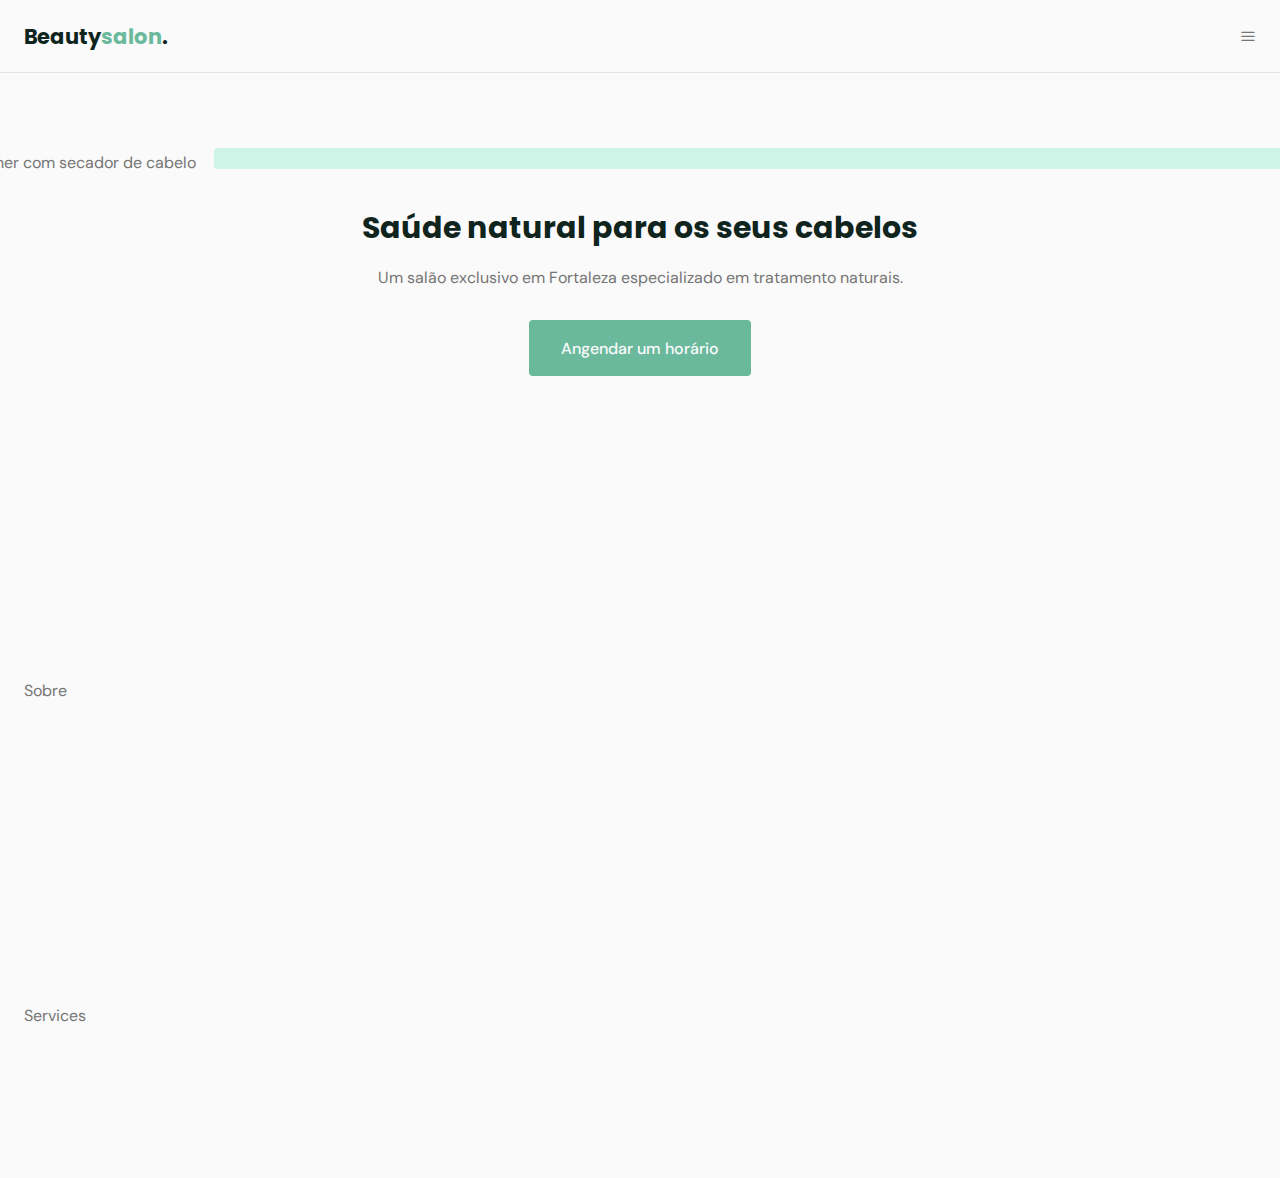
==== index.html @ a3400d3d "pagina-portifolio" ====
<!DOCTYPE html>
<html lang="pt_BR">
  <head>
    <meta charset="UTF-8" />
    <meta name="viewport" content="width=device-width, initial-scale=1.0" />
    <title>OriginakSix</title>
    <!-- Icons -->
    <link rel="stylesheet" href="./assets/style.css" />
    <!-- STYLES -->
    <link rel="stylesheet" href="./style.css" />

    <!-- FONTS -->
    <link rel="preconnect" href="https://fonts.googleapis.com" />
    <link rel="preconnect" href="https://fonts.gstatic.com" crossorigin />
    <link
      href="https://fonts.googleapis.com/css2?family=DM+Sans:wght@400;500;700&family=Poppins:wght@400;500;700&display=swap"
      rel="stylesheet"
      s
    />
  </head>
  <body>
    <header id="header">
      <nav class="container">
        <a href="#" class="logo">Beauty<span>salon</span>.</a>
        <!--Menu-->
        <div class="menu">
          <ul class="grid">
            <li><a class="title" href="#home">Inicio</a></li>
            <li><a class="title" href="#about">Sobre</a></li>
            <li><a class="title" href="#services">Serviços</a></li>
            <li><a class="title" href="#testmonials">Depoimentos</a></li>
            <li><a class="title" href="#contact">Contatos</a></li>
          </ul>
        </div>
        <!--Menu-->
        <div class="toggle icon-menu"></div>
        <div class="toggle icon-close"></div>
      </nav>
    </header>

    <main>
      <section class="section" id="home">
        <div class="container grid">
          <div class="image">
            <img
              src="https://images.unsplash.com/photo-1562322140-8baeececf3df?ixlib=rb-1.2.1&ixid=MnwxMjA3fDB8MHxzZWFyY2h8NHx8aGFpcmRyZXNzZXJ8ZW58MHx8MHx8&auto=format&fit=crop&w=500&q=60"
              alt="Mulher com secador de cabelo"
            />
          </div>
          <div class="text">
            <h2 class="title">Saúde natural para os seus cabelos</h2>
            <p>
              Um salão exclusivo em Fortaleza especializado em tratamento
              naturais.
            </p>
            <a class="button" href="#">Angendar um horário</a>
          </div>
        </div>
      </section>

      <div class="divider1"></div>

      <section class="section" id="about">
        <div class="container grid">Sobre</div>
      </section>
      <section class="section" id="services">
        <div class="container grid">Services</div>
      </section>
    </main>
  </body>
</html>
---- assets/style.css ----
@font-face {
  font-family: 'icomoon';
  src:  url('fonts/icomoon.eot?nkqoy1');
  src:  url('fonts/icomoon.eot?nkqoy1#iefix') format('embedded-opentype'),
    url('fonts/icomoon.ttf?nkqoy1') format('truetype'),
    url('fonts/icomoon.woff?nkqoy1') format('woff'),
    url('fonts/icomoon.svg?nkqoy1#icomoon') format('svg');
  font-weight: normal;
  font-style: normal;
  font-display: block;
}

[class^="icon-"], [class*=" icon-"] {
  /* use !important to prevent issues with browser extensions that change fonts */
  font-family: 'icomoon' !important;
  speak: never;
  font-style: normal;
  font-weight: normal;
  font-variant: normal;
  text-transform: none;
  line-height: 1;

  /* Better Font Rendering =========== */
  -webkit-font-smoothing: antialiased;
  -moz-osx-font-smoothing: grayscale;
}

.icon-close:before {
  content: "\e900";
}
.icon-cosmetic:before {
  content: "\e901";
}
.icon-facebook:before {
  content: "\e902";
}
.icon-instagram:before {
  content: "\e903";
}
.icon-mail:before {
  content: "\e904";
}
.icon-map-pin:before {
  content: "\e905";
}
.icon-menu:before {
  content: "\e906";
}
.icon-trim:before {
  content: "\e907";
}
.icon-whatsapp:before {
  content: "\e908";
}
.icon-woman-hair:before {
  content: "\e909";
}
.icon-youtube:before {
  content: "\e90a";
}
.icon-phone:before {
  content: "\e90b";
}
---- style.css ----
/*====  RESET ============================ */
* {
  margin: 0;
  padding: 0;
  box-sizing: border-box;
}

ul {
  list-style: none;
}

a {
  text-decoration: none;
}

img {
  width: 100%;
  height: auto;
}

/*====  VARIABLES ============================ */
:root {
  --header-height: 4.5rem;

  /* colors */
  --hue: 159;
  /* HSL color mode */
  --base-color: hsl(var(--hue) 36% 57%);
  --base-color-second: hsl(var(--hue) 65% 88%);
  --base-color-alt: hsl(var(--hue) 57% 53%);
  --title-color: hsl(var(--hue) 41% 10%);
  --text-color: hsl(0 0% 46%);
  --text-color-light: hsl(0 0% 98%);
  --body-color: hsl(0 0% 98%);

  /* fonts */
  --title-font-size: 1.875rem;
  --subtitle-font-size: 1rem;

  --title-font: 'Poppins', sans-serif;
  --body-font: 'DM Sans', sans-serif;
}

/*===  BASE ============================ */
html {
  scroll-behavior: smooth;
}

body {
  font: 400 1rem var(--body-font);
  color: var(--text-color);
  background: var(--body-color);
  -webkit-font-smoothing: antialiased;
}

.title {
  font: 700 var(--title-font-size) var(--title-font);
  color: var(--title-color);
  -webkit-font-smoothing: auto;
}

.button {
  background-color: var(--base-color);
  color: var(--text-color-light);
  height: 3.5rem;
  display: inline-flex;
  align-items: center;
  padding: 0 2rem;
  border-radius: 0.25rem;
  font: 500 1rem var(--body-font);
  transition: background 0.3s;
}

.button:hover {
  background: var(--base-color-alt);
}

.divider-1 {
  height: 1px;
  background: linear-gradient(
    270deg,
    hsla(var(--hue), 36%, 57%, 1),
    hsla(var(--hue), 65%, 88%, 0.34)
  );
}

.divider-2 {
  height: 1px;
  background: linear-gradient(
    270deg,
    hsla(var(--hue), 65%, 88%, 0.34),
    hsla(var(--hue), 36%, 57%, 1)
  );
}

/*====  LAYOUT ============================ */
.container {
  margin-left: 1.5rem;
  margin-right: 1.5rem;
}

.grid {
  display: grid;
  gap: 2rem;
}

.section {
  padding: calc(5rem + var(--header-height)) 0;
}

.section .title {
  margin-bottom: 1rem;
}

.section .subtitle {
  font-size: var(--subtitle-font-size);
}

.section header {
  margin-bottom: 4rem;
}

.section header strong {
  color: var(--base-color);
}

#header {
  border-bottom: 1px solid #e4e4e4;
  margin-bottom: 2rem;
  display: flex;

  position: fixed;
  top: 0;
  left: 0;
  z-index: 100;
  background-color: var(--body-color);
  width: 100%;
}

#header.scroll {
  box-shadow: 0px 0px 12px rgba(0, 0, 0, 0.15);
}

/*====  LOGO ============================ */
.logo {
  font: 700 1.31rem var(--title-font);
  color: var(--title-color);
}

.logo span {
  color: var(--base-color);
}

.logo-alt span {
  color: var(--body-color);
}

/*====  NAVIGATION ============================ */
nav {
  height: var(--header-height);
  display: flex;
  align-items: center;
  justify-content: space-between;
  width: 100%;
}

nav ul li {
  text-align: center;
}

nav ul li a {
  transition: color 0.2s;
  position: relative;
}

nav ul li a:hover,
nav ul li a.active {
  color: var(--base-color);
}

nav ul li a::after {
  content: '';
  width: 0%;
  height: 2px;
  background: var(--base-color);

  position: absolute;
  left: 0;
  bottom: -1.5rem;

  transition: width 0.2s;
}

nav ul li a:hover::after,
nav ul li a.active::after {
  width: 100%;
}

nav .menu {
  opacity: 0;
  visibility: hidden;
  top: -20rem;
  transition: 0.2s;
}

nav .menu ul {
  display: none;
}

/* Mostrar menu */
nav.show .menu {
  opacity: 1;
  visibility: visible;

  background: var(--body-color);

  height: 100vh;
  width: 100vw;

  position: fixed;
  top: 0;
  left: 0;

  display: grid;
  place-content: center;
}

nav.show .menu ul {
  display: grid;
}

nav.show ul.grid {
  gap: 4rem;
}

/* toggle menu */
nav .icon-close{
  visibility: hidden;
  opacity: 0;
  position: absolute;
  right: 1.5rem;
}
nav.show div.icon-close{
  visibility: visible;
  opacity: 1;
}

/*====  HOME ============================ */
#home {
  overflow: hidden;
}

#home .container {
  margin: 0;
}

#home .image {
  position: relative;
}

#home .image::before {
  content: '';
  height: 100%;
  width: 100%;
  background: var(--base-color-second);
  position: absolute;
  top: -16.8%;
  left: 16.7%;
  z-index: 0;
}

#home .image img {
  position: relative;
  right: 2.93rem;
}

#home .image img,
#home .image::before {
  border-radius: 0.25rem;
}

#home .text {
  margin-left: 1.5rem;
  margin-right: 1.5rem;
  text-align: center;
}

#home .text h1 {
  margin-bottom: 1rem;
}

#home .text p {
  margin-bottom: 2rem;
}
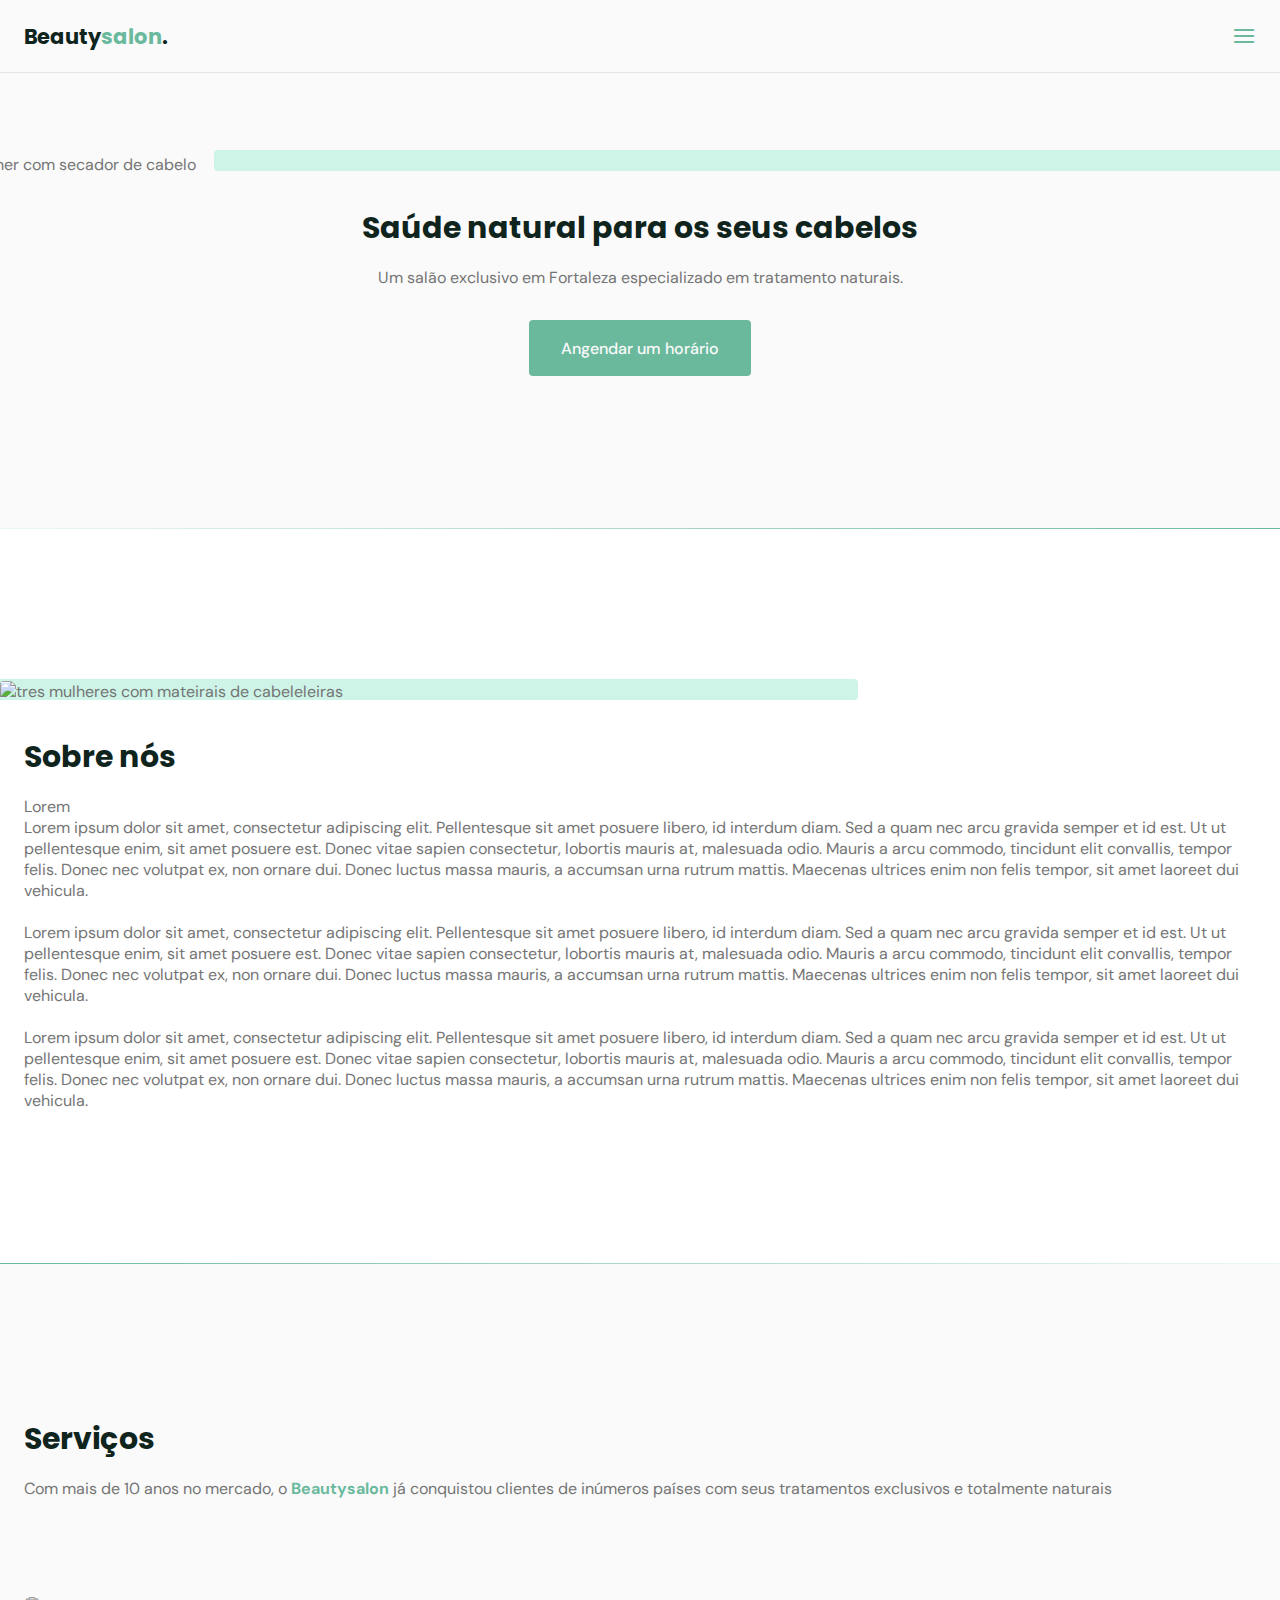
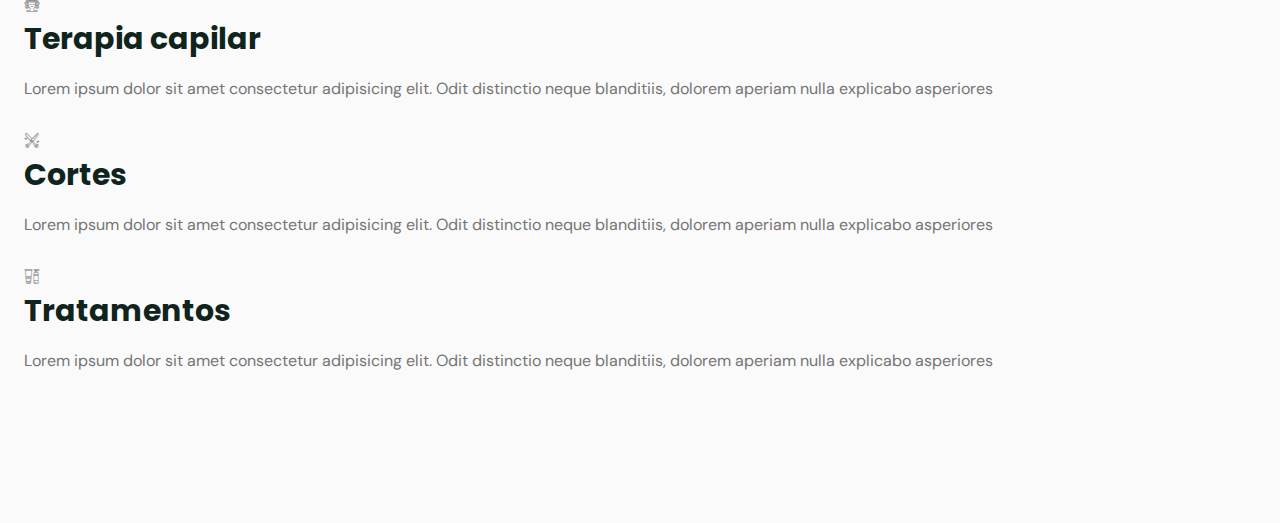
==== commit 0b8c1715: "adicionadoJS" ====
--- a/index.html
+++ b/index.html
@@ -4,6 +4,7 @@
     <meta charset="UTF-8" />
     <meta name="viewport" content="width=device-width, initial-scale=1.0" />
     <title>OriginakSix</title>
+
     <!-- Icons -->
     <link rel="stylesheet" href="./assets/style.css" />
     <!-- STYLES -->
@@ -20,7 +21,7 @@
   </head>
   <body>
     <header id="header">
-      <nav class="container">
+      <nav class="container ">
         <a href="#" class="logo">Beauty<span>salon</span>.</a>
         <!--Menu-->
         <div class="menu">
@@ -39,6 +40,7 @@
     </header>
 
     <main>
+      <!-- HOME -->
       <section class="section" id="home">
         <div class="container grid">
           <div class="image">
@@ -58,14 +60,95 @@
         </div>
       </section>
 
-      <div class="divider1"></div>
+      <div class="divider-1"></div>
 
+      <!-- ABOUT -->
       <section class="section" id="about">
-        <div class="container grid">Sobre</div>
+        <div class="container grid">
+          <div class="image" > 
+            <img src="https://images.unsplash.com/photo-1559599101-f09722fb4948?ixlib=rb-1.2.1&ixid=MnwxMjA3fDB8MHxwaG90by1wYWdlfHx8fGVufDB8fHx8&auto=format&fit=crop&w=869&q=80"
+             alt="tres mulheres com mateirais de cabeleleiras">
+          </div>
+          <div class="text">
+            <h2 class="title">Sobre nós</h2>
+            <p>Lorem</p>
+            <p>
+              Lorem ipsum dolor sit amet, consectetur adipiscing elit. Pellentesque sit amet posuere libero, id interdum diam.
+               Sed a quam nec arcu gravida semper et id est. Ut ut pellentesque enim, sit amet posuere est.
+               Donec vitae sapien consectetur, lobortis mauris at, malesuada odio. Mauris a arcu commodo, 
+               tincidunt elit convallis, tempor felis. Donec nec volutpat ex, non ornare dui. Donec luctus massa mauris, 
+               a accumsan urna rutrum mattis. Maecenas ultrices enim non felis tempor, sit amet laoreet dui vehicula. 
+               
+            </p>
+            <br>
+            <p>
+              Lorem ipsum dolor sit amet, consectetur adipiscing elit. Pellentesque sit amet posuere libero, id interdum diam.
+               Sed a quam nec arcu gravida semper et id est. Ut ut pellentesque enim, sit amet posuere est.
+               Donec vitae sapien consectetur, lobortis mauris at, malesuada odio. Mauris a arcu commodo, 
+               tincidunt elit convallis, tempor felis. Donec nec volutpat ex, non ornare dui. Donec luctus massa mauris, 
+               a accumsan urna rutrum mattis. Maecenas ultrices enim non felis tempor, sit amet laoreet dui vehicula. 
+              
+            </p>
+            <br>
+            <p>
+              Lorem ipsum dolor sit amet, consectetur adipiscing elit. Pellentesque sit amet posuere libero, id interdum diam.
+               Sed a quam nec arcu gravida semper et id est. Ut ut pellentesque enim, sit amet posuere est.
+               Donec vitae sapien consectetur, lobortis mauris at, malesuada odio. Mauris a arcu commodo, 
+               tincidunt elit convallis, tempor felis. Donec nec volutpat ex, non ornare dui. Donec luctus massa mauris, 
+               a accumsan urna rutrum mattis. Maecenas ultrices enim non felis tempor, sit amet laoreet dui vehicula. 
+              
+            </p>
+          </div>
+        </div>
       </section>
-      <section class="section" id="services">
-        <div class="container grid">Services</div>
+
+      <div class="divider-2"></div>
+
+       <!-- SERVICES -->
+       <section class="section" id="services">
+        <div class="container grid">
+          <header>
+            <h2 class="title">Serviços</h2>
+            <p class="subtitle">
+              Com mais de 10 anos no mercado, o <strong>Beautysalon</strong> já
+              conquistou clientes de inúmeros países com seus tratamentos
+              exclusivos e totalmente naturais
+            </p>
+          </header>
+          <div class="cards grid">
+            <div class="card">
+              <i class="icon-woman-hair"></i>
+              <h3 class="title">Terapia capilar</h3>
+              <p>
+                Lorem ipsum dolor sit amet consectetur adipisicing elit. Odit
+                distinctio neque blanditiis, dolorem aperiam nulla explicabo
+                asperiores
+              </p>
+            </div>
+            <div class="card">
+              <i class="icon-trim"></i>
+              <h3 class="title">Cortes</h3>
+              <p>
+                Lorem ipsum dolor sit amet consectetur adipisicing elit. Odit
+                distinctio neque blanditiis, dolorem aperiam nulla explicabo
+                asperiores
+              </p>
+            </div>
+            <div class="card">
+              <i class="icon-cosmetic"></i>
+              <h3 class="title">Tratamentos</h3>
+              <p>
+                Lorem ipsum dolor sit amet consectetur adipisicing elit. Odit
+                distinctio neque blanditiis, dolorem aperiam nulla explicabo
+                asperiores
+              </p>
+            </div>
+          </div>
+        </div>
       </section>
+      
     </main>
+    
+    <script src="main.js"></script>
   </body>
 </html>
--- a/style.css
+++ b/style.css
@@ -234,15 +234,27 @@
 }
 
 /* toggle menu */
-nav .icon-close{
+.toggle {
+  color: var(--base-color);
+  font-size: 1.5rem;
+  cursor: pointer;
+}
+
+nav .icon-close {
   visibility: hidden;
   opacity: 0;
+
   position: absolute;
+  top: -1.5rem;
   right: 1.5rem;
-}
-nav.show div.icon-close{
+
+  transition: 0.2s;
+}
+
+nav.show div.icon-close {
   visibility: visible;
   opacity: 1;
+  top: 1.5rem;
 }
 
 /*====  HOME ============================ */
@@ -256,6 +268,8 @@
 
 #home .image {
   position: relative;
+  top: 8.3%;
+  
 }
 
 #home .image::before {
@@ -272,6 +286,8 @@
 #home .image img {
   position: relative;
   right: 2.93rem;
+  
+ 
 }
 
 #home .image img,
@@ -292,3 +308,41 @@
 #home .text p {
   margin-bottom: 2rem;
 }
+
+/*====  ABOUT ============================ */
+#about {
+  background: white;
+}
+
+#about .container {
+  margin: 0;
+}
+
+#about .image {
+  position: relative;
+}
+
+#about .image::before {
+  content: '';
+  height: 100%;
+  width: 100%;
+  background: var(--base-color-second);
+  position: absolute;
+  top: -8.3%;
+  left: -33%;
+  z-index: 0;
+}
+
+#about .image img {
+  position: relative;
+}
+
+#about .image img,
+#about .image::before {
+  border-radius: 0.25rem;
+}
+
+#about .text {
+  margin-left: 1.5rem;
+  margin-right: 1.5rem;
+}
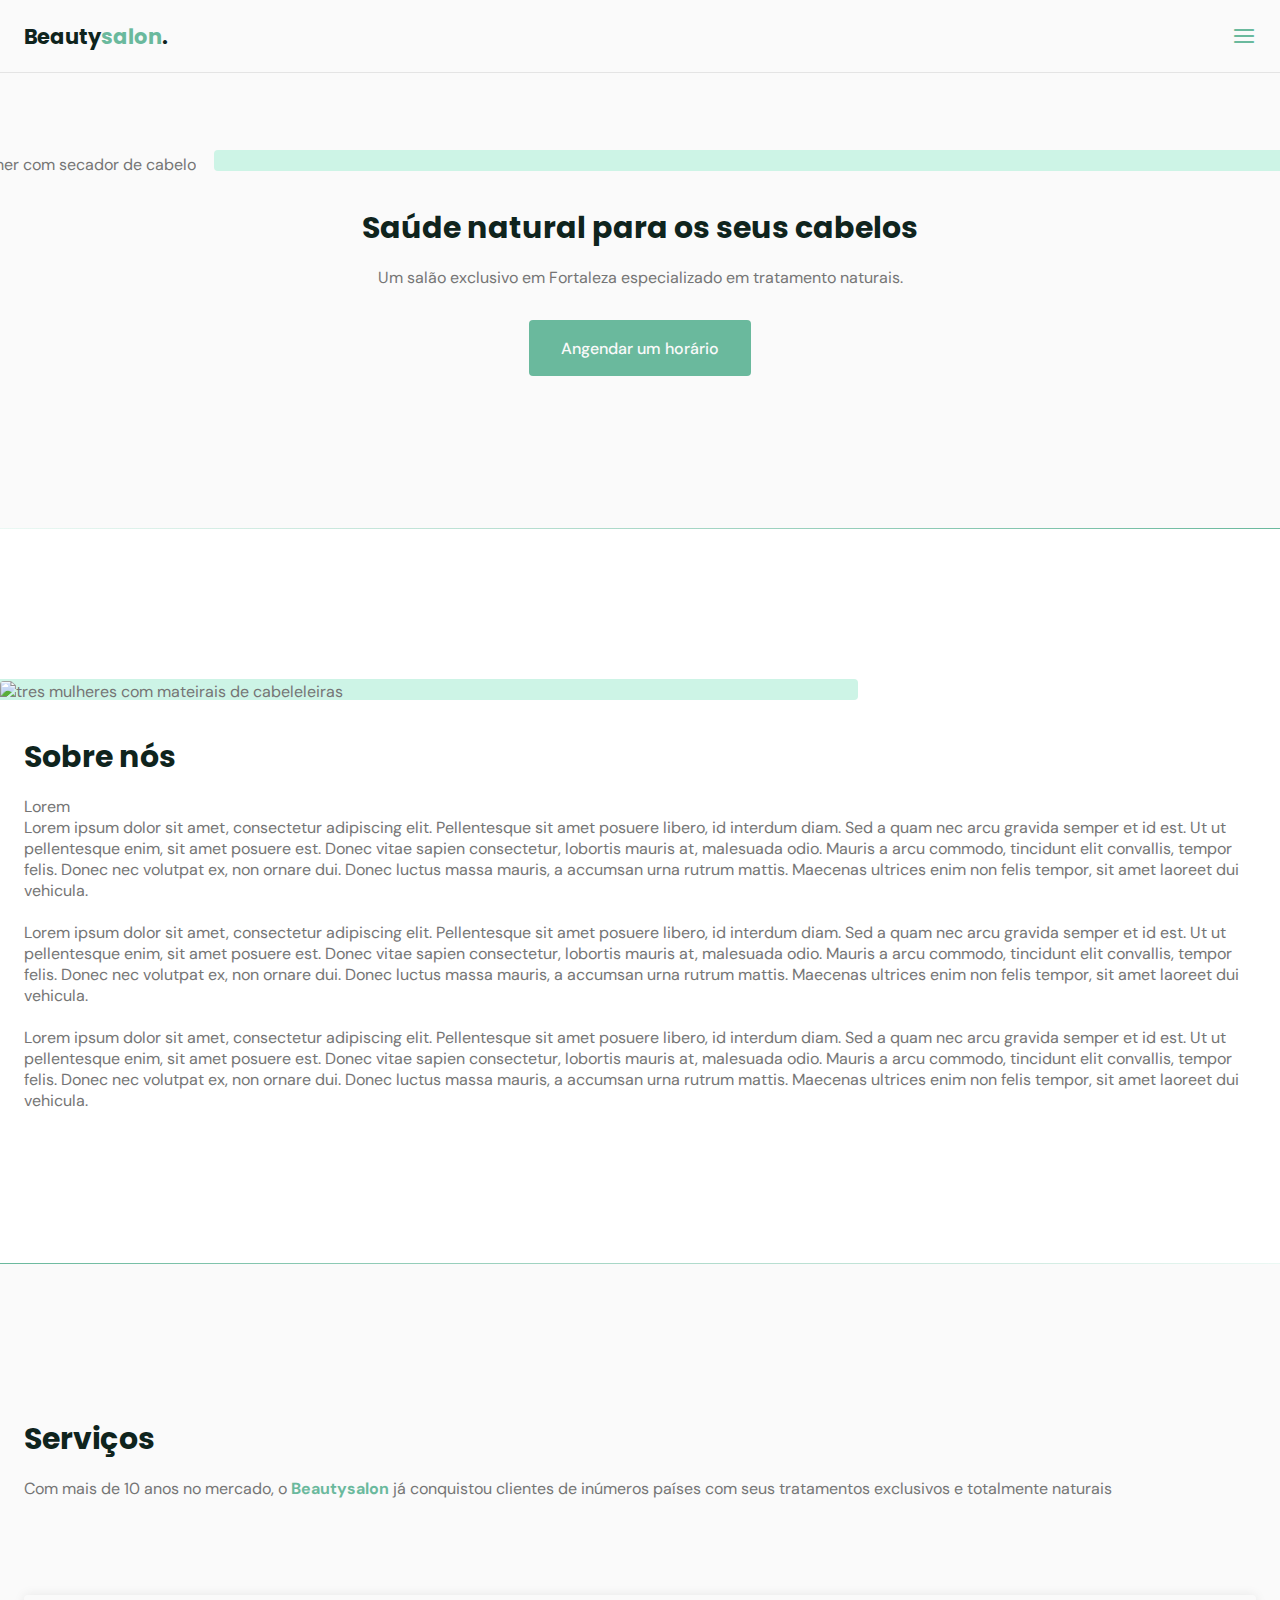
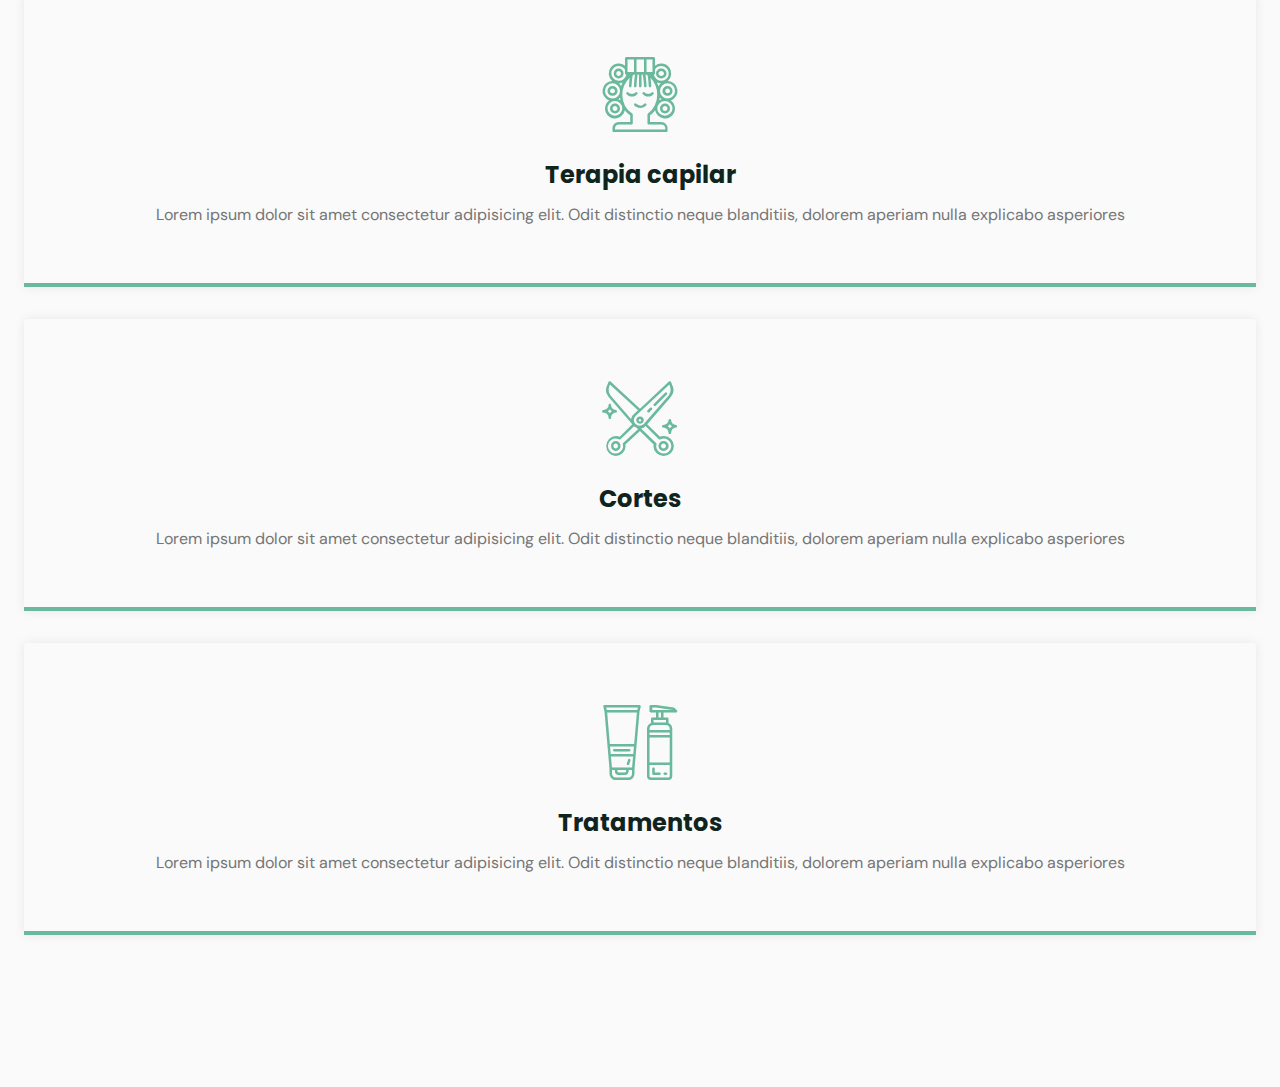
==== commit 1727bf52: "add de cards" ====
--- a/index.html
+++ b/index.html
@@ -134,7 +134,7 @@
                 asperiores
               </p>
             </div>
-            <div class="card">
+            <div class="card ">
               <i class="icon-cosmetic"></i>
               <h3 class="title">Tratamentos</h3>
               <p>
--- a/style.css
+++ b/style.css
@@ -346,3 +346,26 @@
   margin-left: 1.5rem;
   margin-right: 1.5rem;
 }
+
+/* *********** SERVICES*********** */
+.card.grid {
+  grid: 1.5rem;
+}
+.card {
+  padding: 3.625rem  2rem;
+  box-shadow: 0px 0px 12px rgba(0,0,0, 0.08);
+  border-bottom:.25rem solid var(--base-color) ;
+  border-radius:.25rem .25rem 0 0 ;
+  text-align: center;
+}
+.card i{
+  display: block;
+  margin-bottom: 1.5rem;
+  color: var(--base-color);
+  font-size: 5rem;
+}
+
+.card .title{
+  font-size: 1.5rem;
+  margin-bottom: 0.75rem;
+}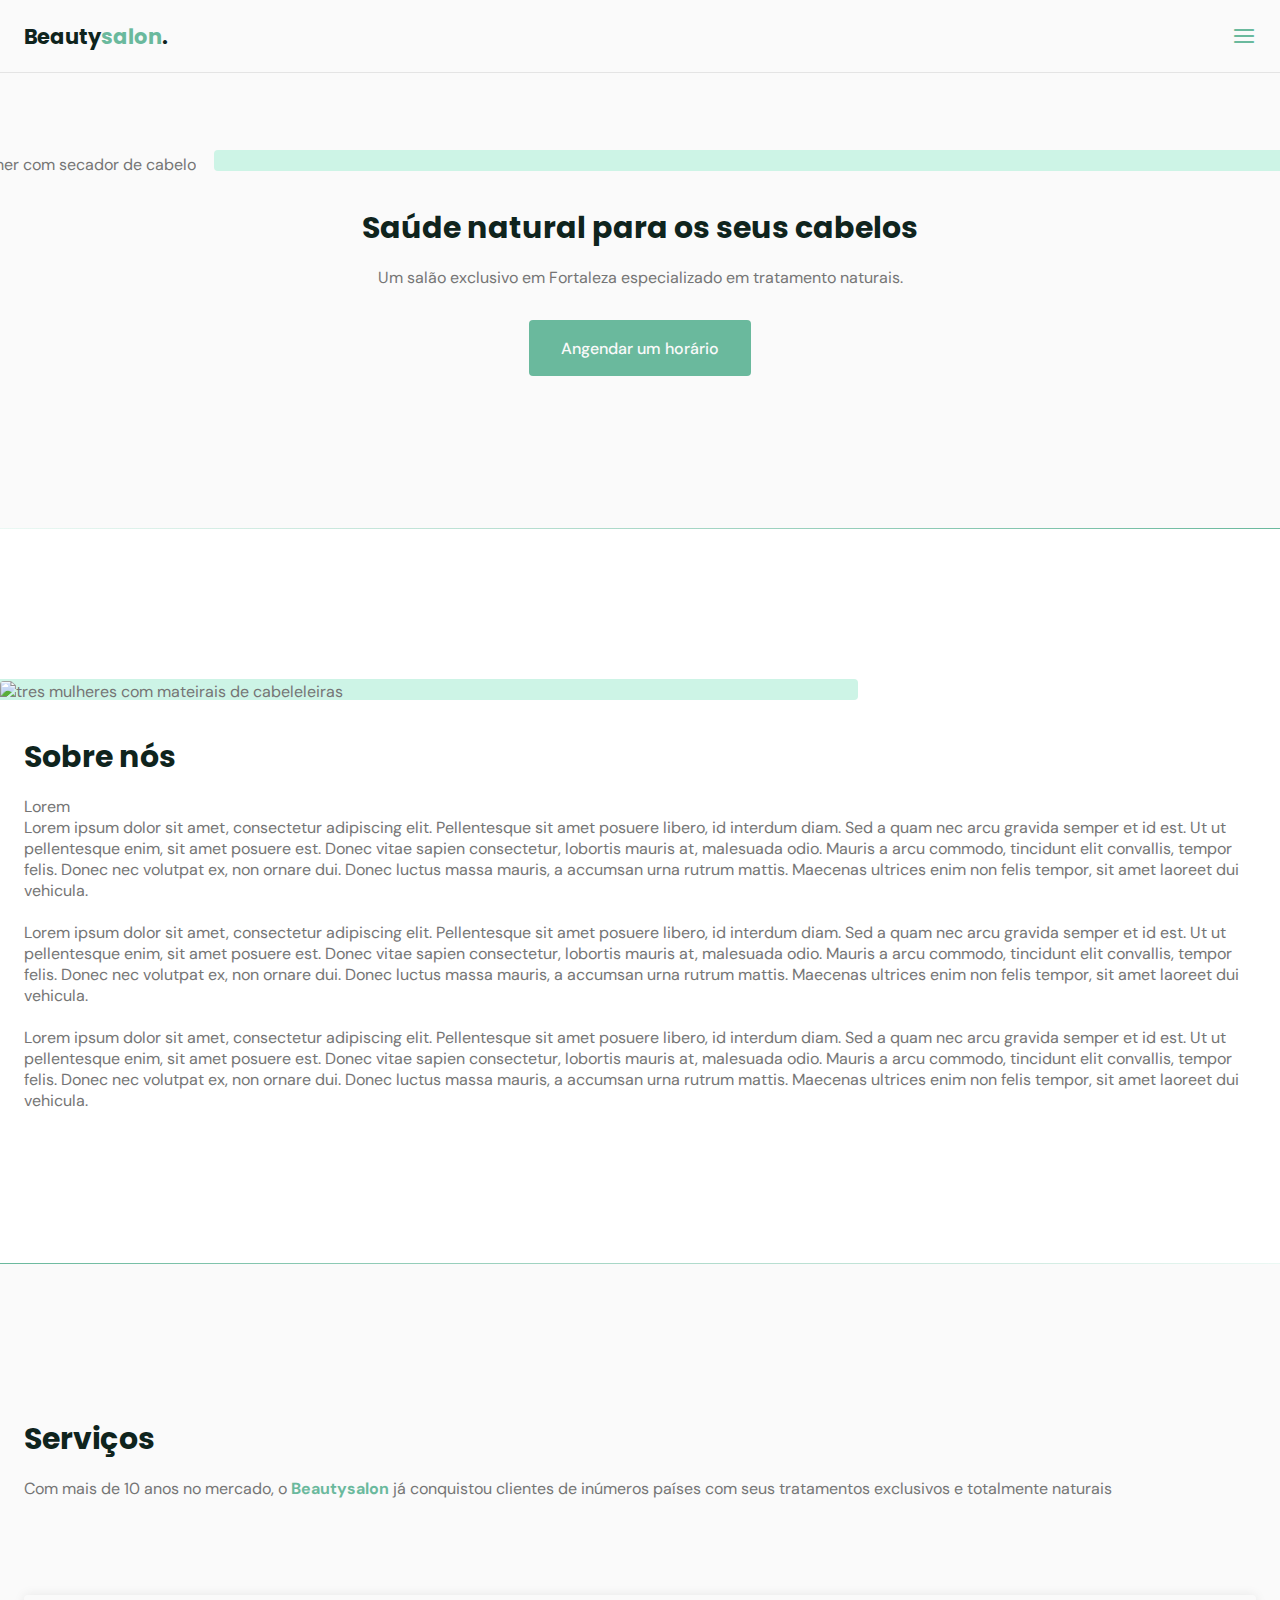
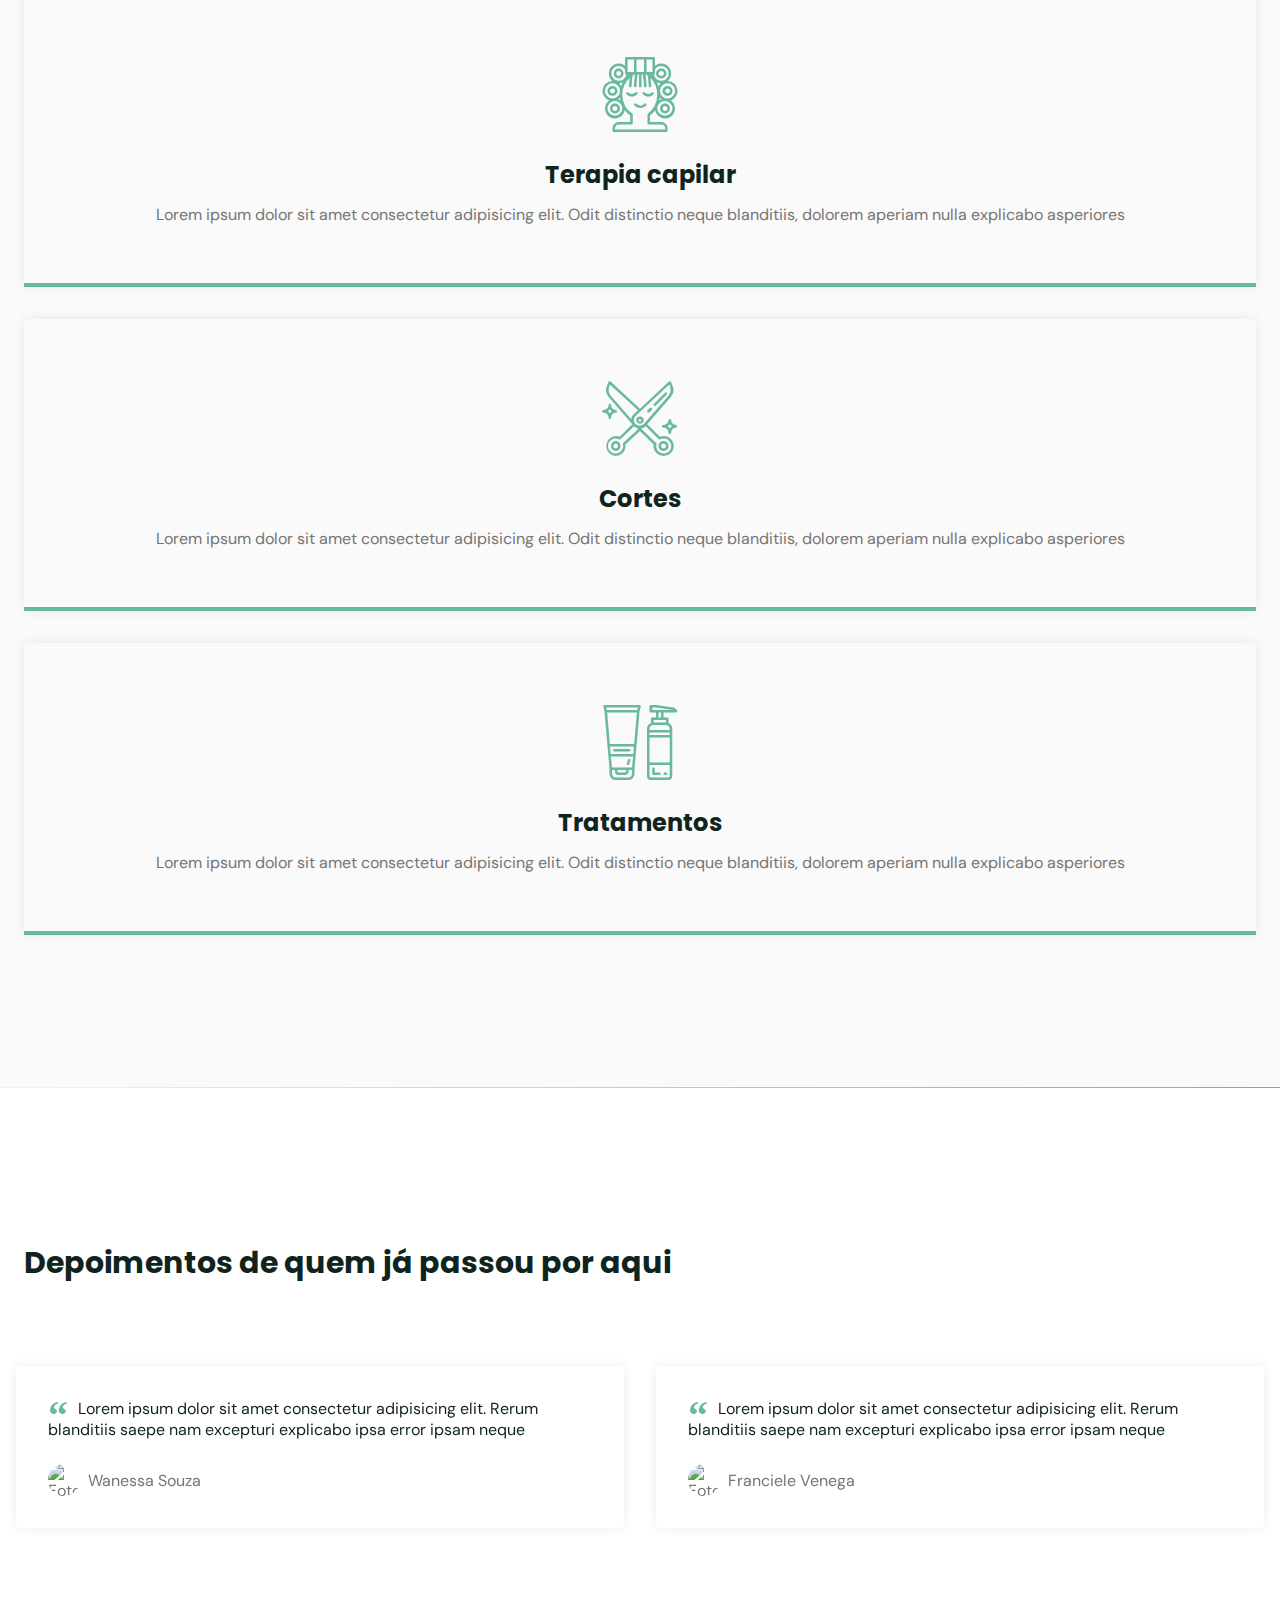
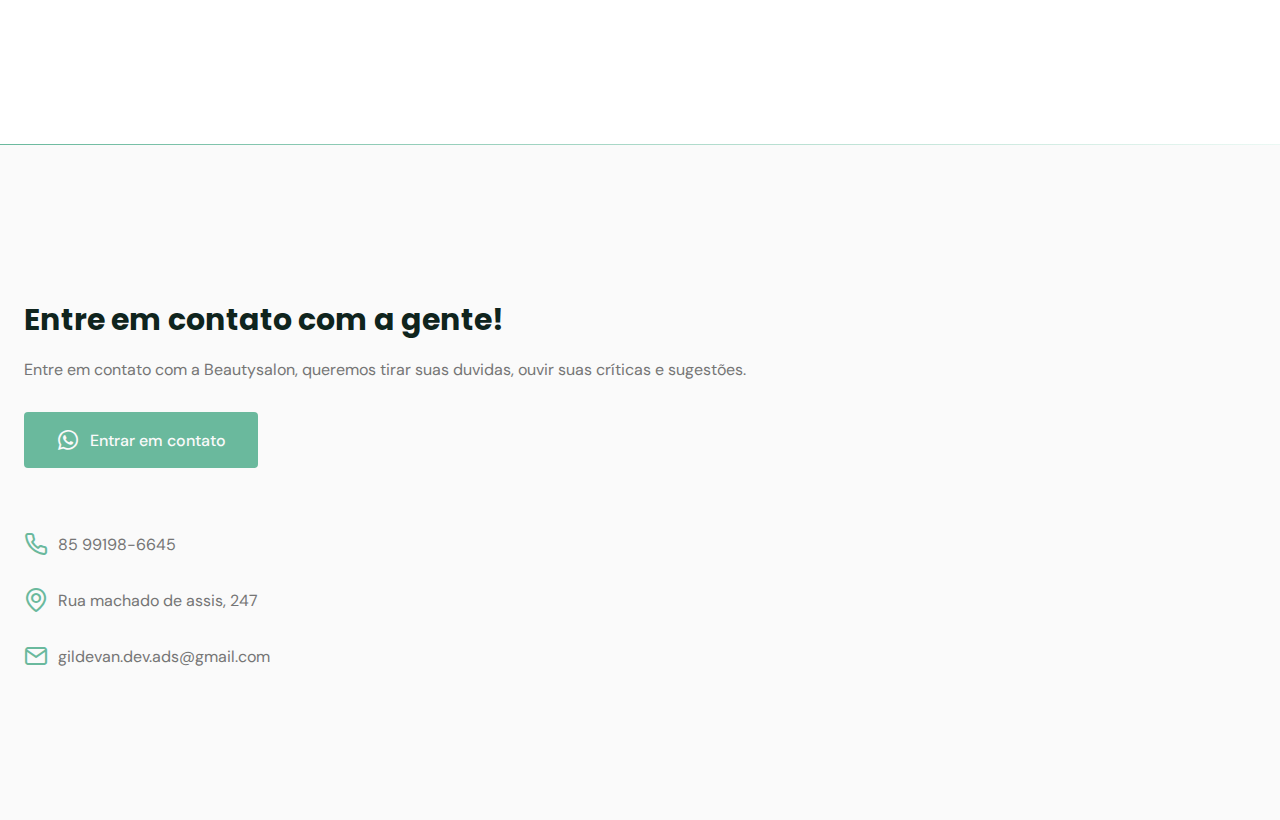
==== commit b5b8bcd9: "adiconado-depoimentos-e-entrar-contato-com-linkd" ====
--- a/index.html
+++ b/index.html
@@ -7,6 +7,10 @@
 
     <!-- Icons -->
     <link rel="stylesheet" href="./assets/style.css" />
+
+     <!-- Swiper -->
+     <link rel="stylesheet" href="https://unpkg.com/swiper/swiper-bundle.min.css">
+    
     <!-- STYLES -->
     <link rel="stylesheet" href="./style.css" />
 
@@ -18,6 +22,7 @@
       rel="stylesheet"
       s
     />
+   
   </head>
   <body>
     <header id="header">
@@ -29,7 +34,7 @@
             <li><a class="title" href="#home">Inicio</a></li>
             <li><a class="title" href="#about">Sobre</a></li>
             <li><a class="title" href="#services">Serviços</a></li>
-            <li><a class="title" href="#testmonials">Depoimentos</a></li>
+            <li><a class="title" href="#testimonials">Depoimentos</a></li>
             <li><a class="title" href="#contact">Contatos</a></li>
           </ul>
         </div>
@@ -40,6 +45,7 @@
     </header>
 
     <main>
+
       <!-- HOME -->
       <section class="section" id="home">
         <div class="container grid">
@@ -68,6 +74,7 @@
           <div class="image" > 
             <img src="https://images.unsplash.com/photo-1559599101-f09722fb4948?ixlib=rb-1.2.1&ixid=MnwxMjA3fDB8MHxwaG90by1wYWdlfHx8fGVufDB8fHx8&auto=format&fit=crop&w=869&q=80"
              alt="tres mulheres com mateirais de cabeleleiras">
+
           </div>
           <div class="text">
             <h2 class="title">Sobre nós</h2>
@@ -146,9 +153,114 @@
           </div>
         </div>
       </section>
+
+      <div class="divider-1"></div>
+       
+     
+          <!-- TESTIMONIALS -->
+          <section class="section" id="testimonials">
+            <div class="container ">
+              <header>
+                <h2 class="title">Depoimentos de quem já passou por aqui</h2>
+              </header>
+              <div class="testimonials swiper-container">
+                <div class="swiper-wrapper">
+                  <div class="testimonial swiper-slide">
+                    <blockquote>
+                      <p>
+                        <span>&ldquo;</span>
+                        Lorem ipsum dolor sit amet consectetur adipisicing elit.
+                        Rerum blanditiis saepe nam excepturi explicabo ipsa error
+                        ipsam neque
+                      </p>
+                      <cite>
+                        <img
+                          src="https://randomuser.me/api/portraits/women/44.jpg"
+                          alt="Foto de Wanessa Souza"
+                        />
+                        Wanessa Souza
+                      </cite>
+                    </blockquote>
+                  </div>
+    
+                  <div class="testimonial swiper-slide">
+                    <blockquote>
+                      <p>
+                        <span>&ldquo;</span>
+                        Lorem ipsum dolor sit amet consectetur adipisicing elit.
+                        Rerum blanditiis saepe nam excepturi explicabo ipsa error
+                        ipsam neque
+                      </p>
+                      <cite>
+                        <img
+                          src="https://randomuser.me/api/portraits/women/88.jpg"
+                          alt="Foto de Franciele Venega"
+                        />
+                        Franciele Venega
+                      </cite>
+                    </blockquote>
+                  </div>
+    
+                  <div class="testimonial swiper-slide">
+                    <blockquote>
+                      <p>
+                        <span>&ldquo;</span>
+                        Lorem ipsum dolor sit amet consectetur adipisicing elit.
+                        Rerum blanditiis saepe nam excepturi explicabo ipsa error
+                        ipsam neque
+                      </p>
+                      <cite>
+                        <img
+                          src="https://randomuser.me/api/portraits/women/57.jpg"
+                          alt="Fotos de Valeska Fabris"
+                        />
+                        Valeska Fabris
+                      </cite>
+                    </blockquote>
+                  </div>
+                </div>
+    
+                 <div class="swiper-pagination"></div>
+                 
+            </div>
+          </section>
+
+          <div class="divider-2"></div>
+
+      <!-- CONTACT-->
+      <section class="section" id="contact">
+        <div class="container grid">
+
+          <div class="text">
+            <h2 class="title">Entre em contato com a gente!</h2>
+            <p>Entre em contato com a Beautysalon, queremos tirar suas duvidas, ouvir suas críticas e sugestões.</p>
+            <a href="https://api.whatsapp.com/send?phone=+5585991986645&text=Oi! Gostaria de trabalhar com você." class="button" target="_blank"><i class="icon-whatsapp"> </i>Entrar em contato</a>
+          </div>
+
+          <div class="links">
+            <ul class="grid">
+              <li><i class="icon-phone"></i>85 99198-6645</li>
+              <li><i class="icon-map-pin"></i>Rua machado de assis, 247</li>
+              <li><i class="icon-mail"></i>gildevan.dev.ads@gmail.com</li>
+            </ul>
+          </div>
+
+
+
+
+
+
+        </div>
+      </section>
+
       
     </main>
-    
-    <script src="main.js"></script>
+    <!-- Scroll-->
+    <script src="https://unpkg.com/scrollreveal"></script>
+    <!-- Swiper -->
+    <script src="https://unpkg.com/swiper@8/swiper-bundle.min.js"></script>
+    
+
+    <script src="./main.js"></script>
   </body>
 </html>
--- a/style.css
+++ b/style.css
@@ -138,8 +138,13 @@
 }
 
 #header.scroll {
-  box-shadow: 0px 0px 12px rgba(0, 0, 0, 0.15);
-}
+ 
+  box-shadow: 0px 0px 12px rgba(0,0,0,0.15);
+}
+#header .scroll .icon-menu{
+  color:white;
+}
+
 
 /*====  LOGO ============================ */
 .logo {
@@ -368,4 +373,100 @@
 .card .title{
   font-size: 1.5rem;
   margin-bottom: 0.75rem;
+}
+
+/*====  TESTIMONIALS ============================ */
+#testimonials {
+  background: white;
+}
+
+#testimonials .container {
+  margin-left: 0;
+  margin-right: 0;
+  position: relative;
+  overflow: hidden;
+}
+
+#testimonials header {
+  margin-left: 1.5rem;
+  margin-right: 1.5rem;
+  margin-bottom: 0;
+ 
+}
+
+#testimonials blockquote {
+  padding: 2rem;
+  box-shadow: 0px 0px 12px rgba(0, 0, 0, 0.08);
+  border-radius: 0.25rem;
+}
+
+#testimonials blockquote p {
+  position: relative;
+  text-indent: 1.875rem;
+  margin-bottom: 1.5rem;
+  color: var(--title-color);
+}
+
+#testimonials blockquote p span {
+  font: 700 2.5rem serif;
+  position: absolute;
+  top: -0.375rem;
+  left: -1.875rem;
+  color: var(--base-color);
+}
+
+#testimonials cite {
+  display: flex;
+  align-items: center;
+  font-style: normal;
+}
+
+#testimonials cite img {
+  width: 2rem;
+  height: 2rem;
+  object-fit: cover;
+  clip-path: circle();
+  margin-right: 0.5rem;
+}
+
+/* swiper */
+.swiper-slide {
+  height: auto;
+  padding: 4rem 1rem;
+}
+
+.swiper-pagination-bullet {
+  width: 100px;
+  height: 0.75rem;
+  
+}
+
+.swiper-pagination-bullet-active {
+  background: var(--base-color);
+}
+
+/*===== Contact ====*/
+#contact .grid{
+  gap: 4rem;
+}
+#contact .text p{
+  margin-bottom: 2rem;
+
+}
+#contact .button i,
+#contact ul li i{
+  font-size: 1.5rem;
+  margin-right: 0.625rem;
+}
+
+#contact ul.grid{
+  gap: 2rem;
+}
+
+#contact ul li{
+  display: flex;
+  align-items:center ;
+}
+#contact ul li i{
+  color:var(--base-color)
 }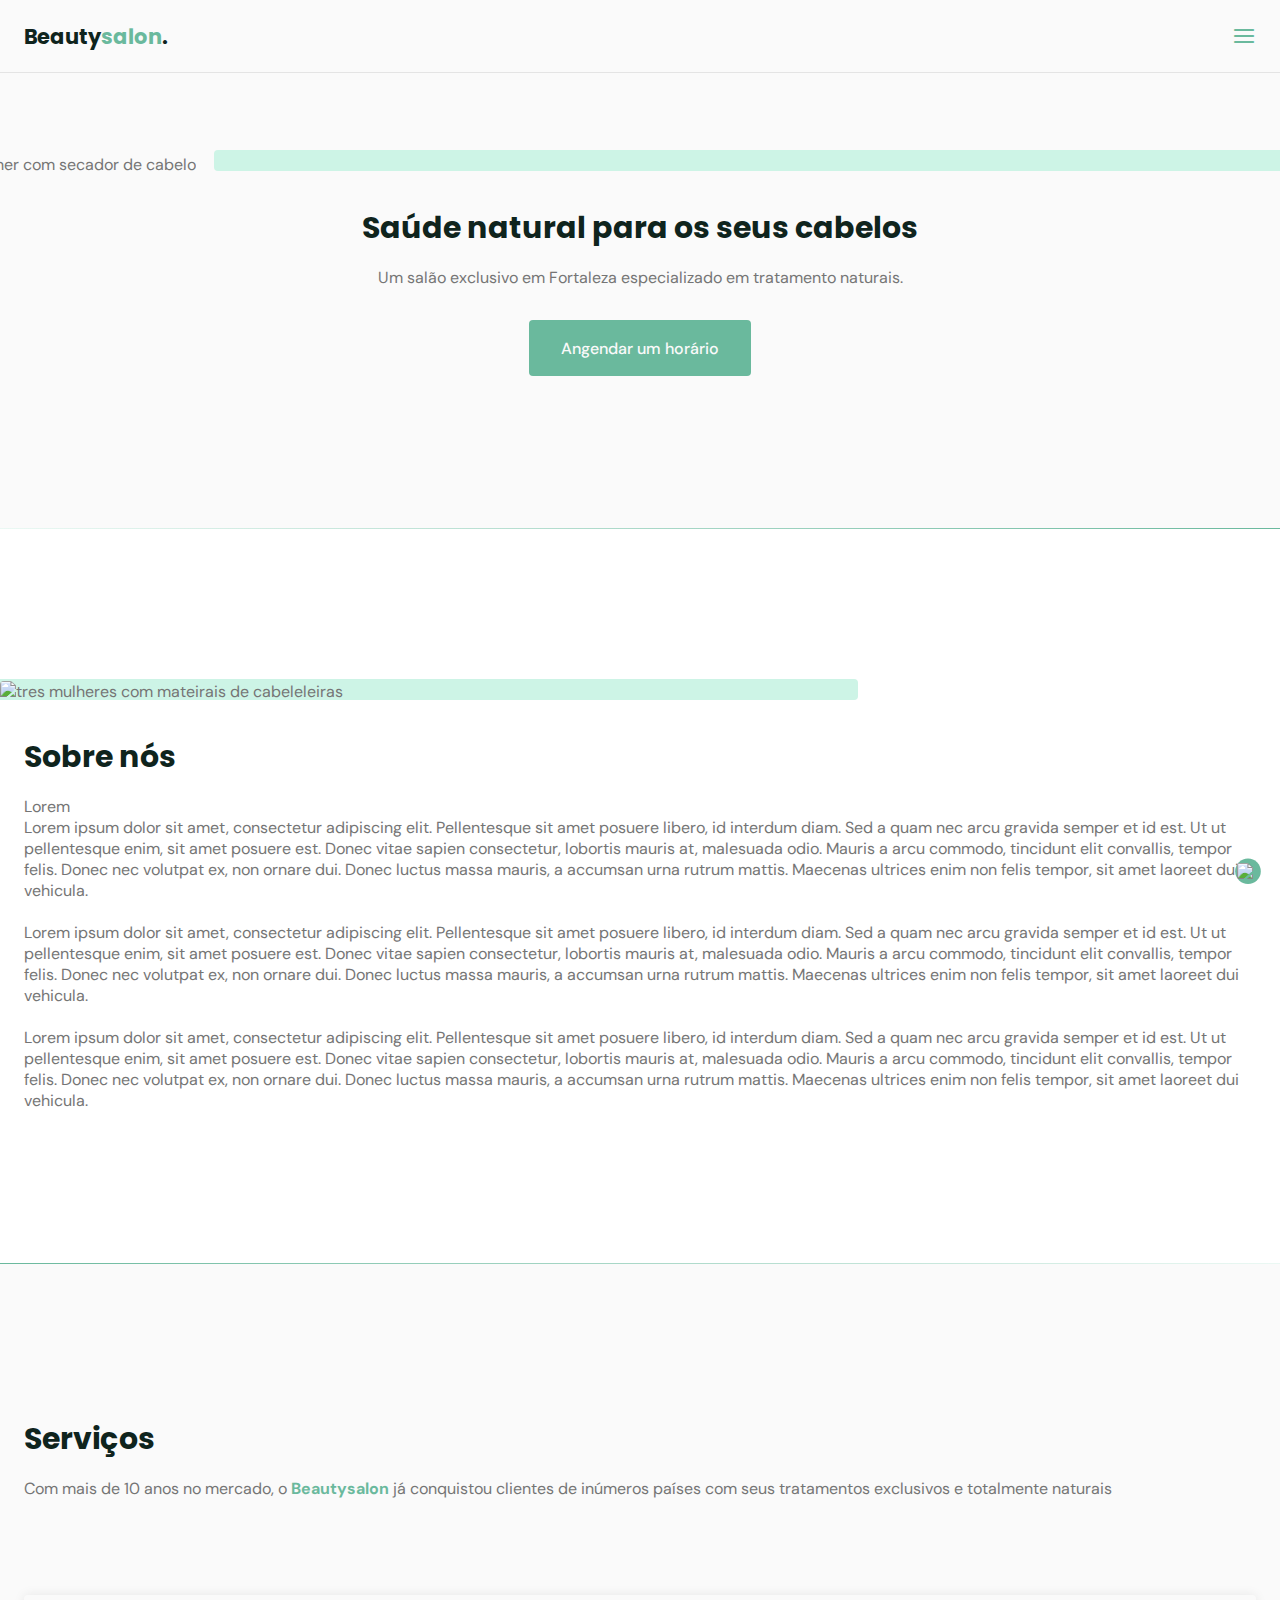
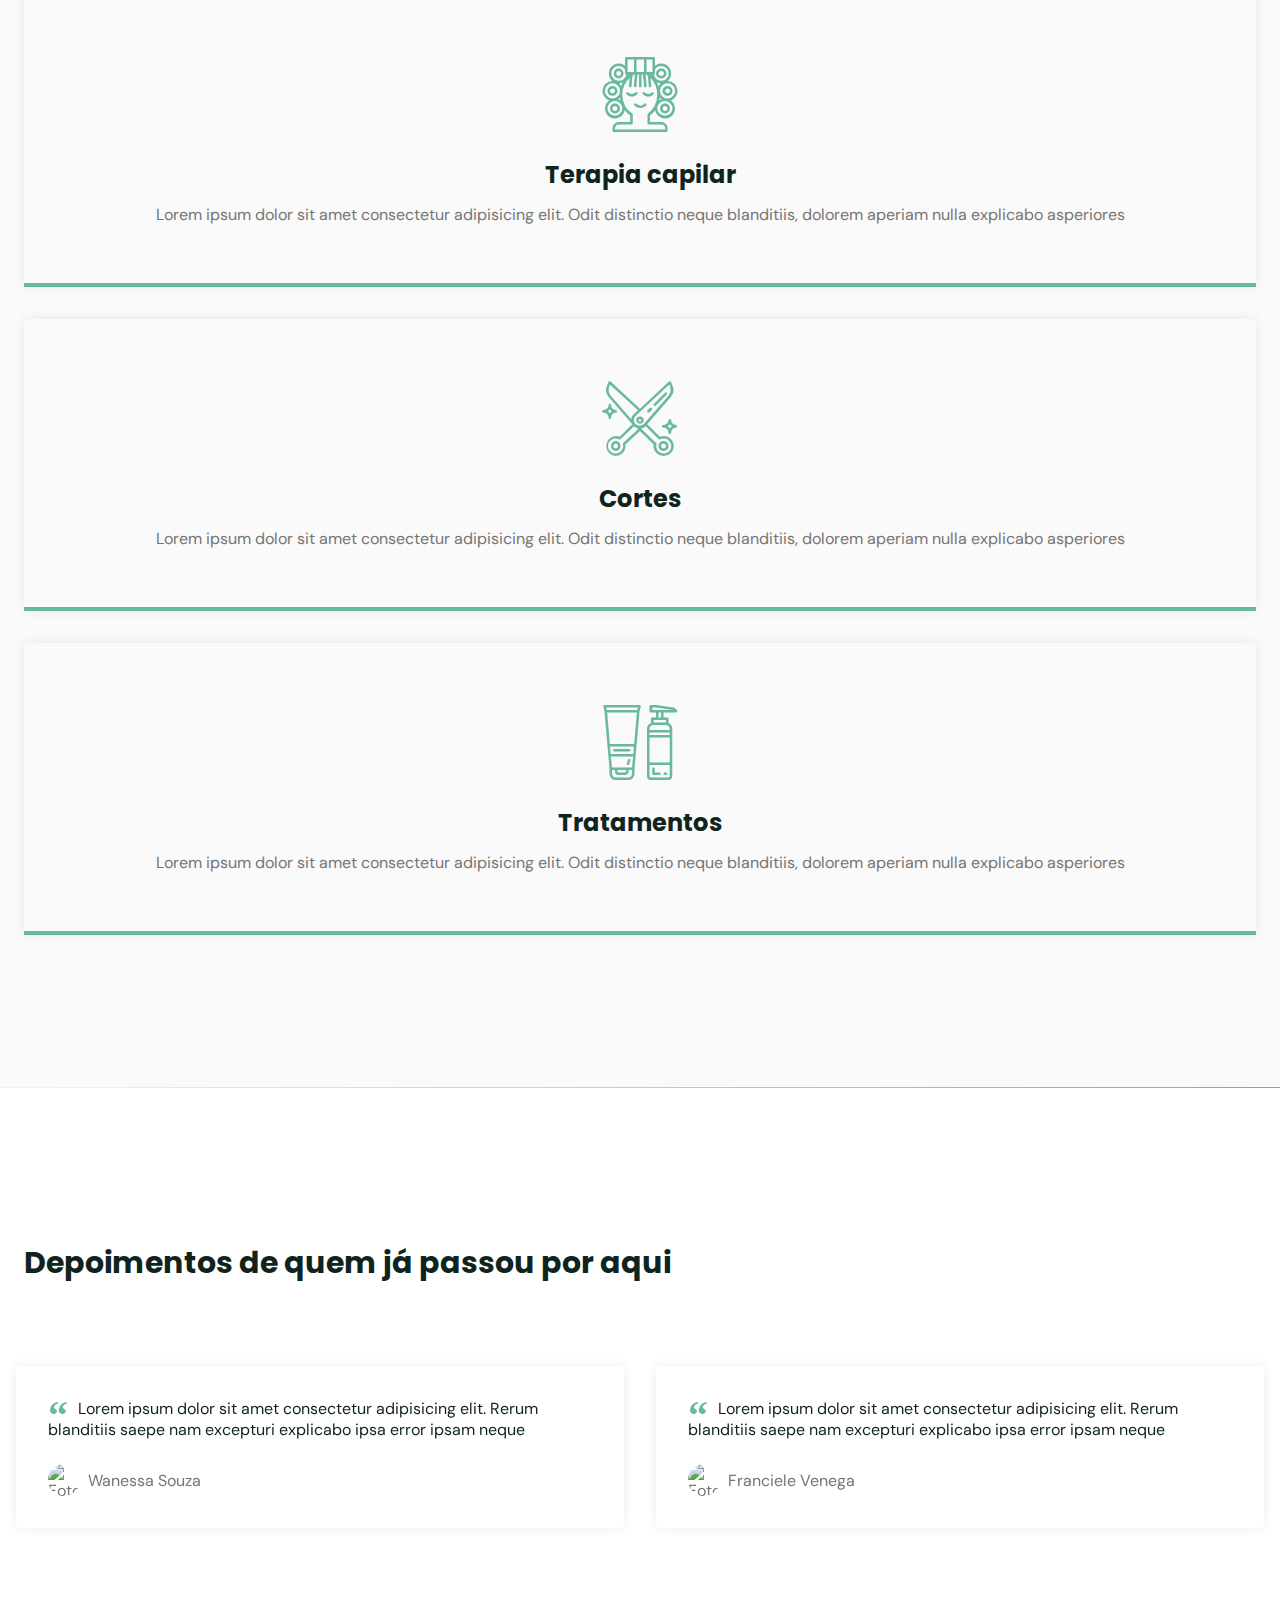
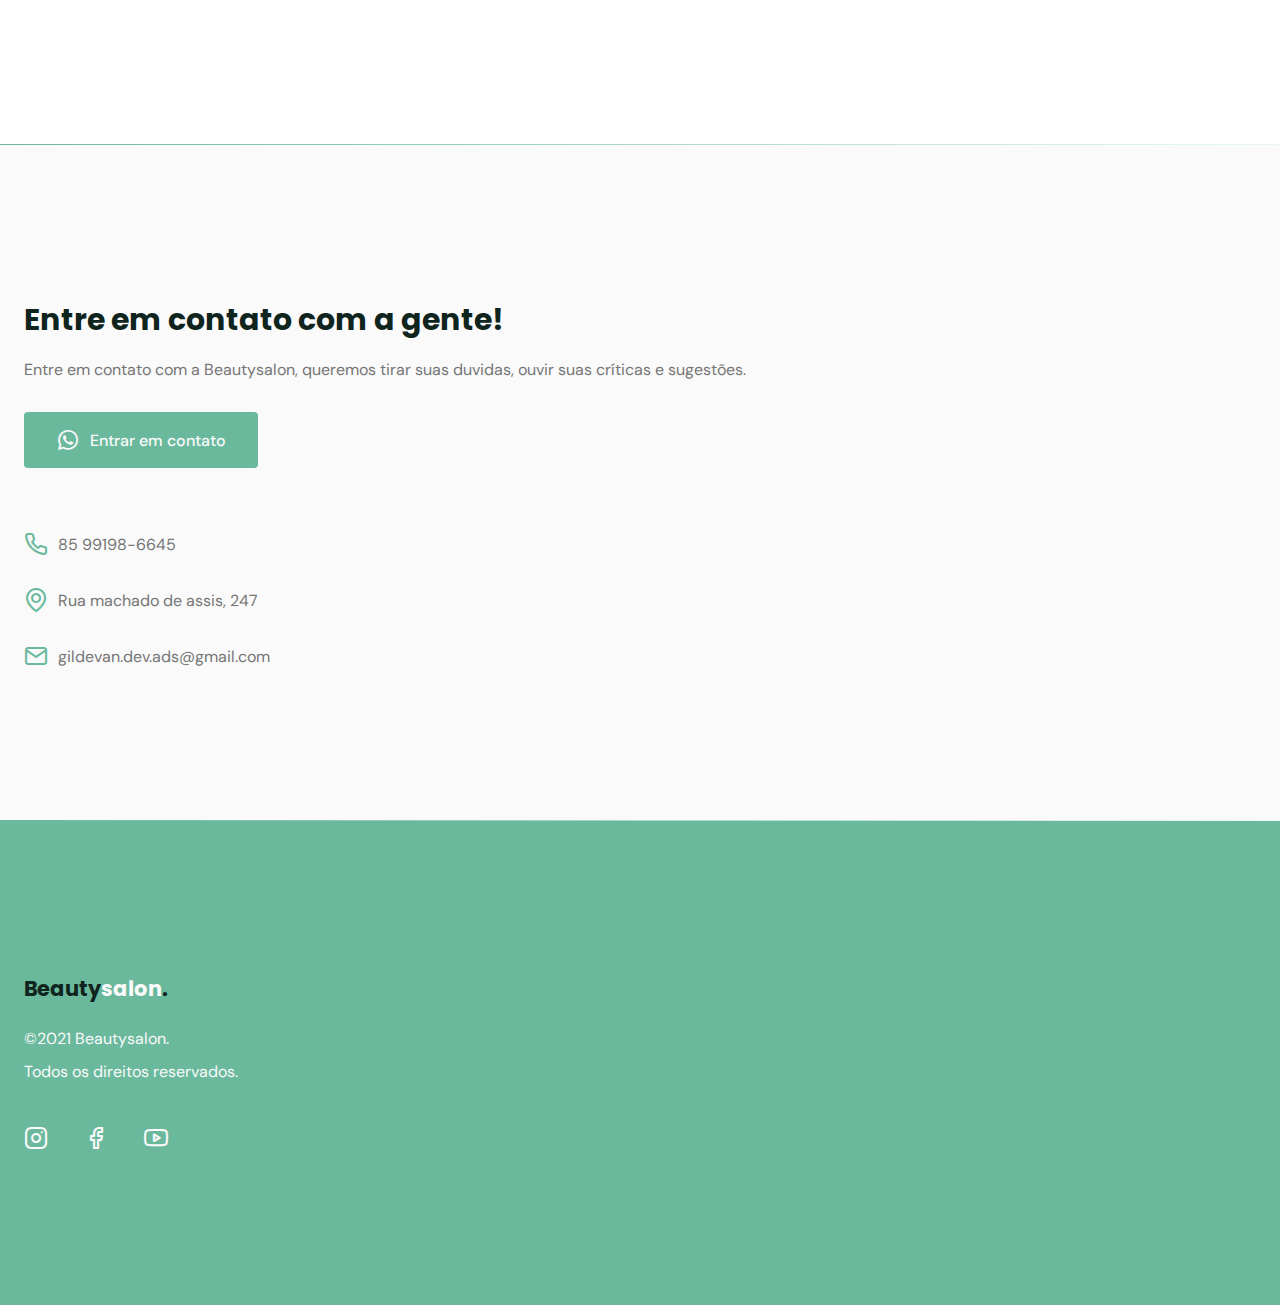
==== commit 15299d78: "AdicionadoFooterEbotaoPravoltaraoInicio" ====
--- a/index.html
+++ b/index.html
@@ -244,17 +244,45 @@
               <li><i class="icon-mail"></i>gildevan.dev.ads@gmail.com</li>
             </ul>
           </div>
-
-
-
-
-
-
         </div>
       </section>
 
       
+      <div class="divider-2"></div>
+
+
+    
     </main>
+
+    <footer class="section">
+      <div class="container grid">
+        <div class="band">
+          <a href="#home" class="logo logo_alt">Beauty<span>salon</span>.</a>
+          <p>©2021 Beautysalon.</p>
+          <p>Todos os direitos reservados.</p>
+        </div>
+      
+        <div class="social">
+          <a href="https://instagram.com">
+            <i class="icon-instagram"></i>
+          </a>
+          
+          <a href="https://www.facebook.com/" target="_blank" >
+            <i class="icon-facebook"></i>
+          </a>    
+          
+          <a href="https://www.youtube.com/" target="_blank">
+            <i class="icon-youtube"></i>
+          </a>
+
+        </div>
+      </div>
+    </footer>
+
+    <a href="#home" class="top" >
+      <img src="https://img.icons8.com/fluency-systems-regular/48/undefined/thick-arrow-pointing-up.png"/>
+    </a>
+
     <!-- Scroll-->
     <script src="https://unpkg.com/scrollreveal"></script>
     <!-- Swiper -->
--- a/assets/style.css
+++ b/assets/style.css
@@ -13,7 +13,7 @@
 [class^="icon-"], [class*=" icon-"] {
   /* use !important to prevent issues with browser extensions that change fonts */
   font-family: 'icomoon' !important;
-  speak: never;
+  speak-as: never;
   font-style: normal;
   font-weight: normal;
   font-variant: normal;
--- a/style.css
+++ b/style.css
@@ -160,6 +160,10 @@
   color: var(--body-color);
 }
 
+.logo_alt span{
+  color: var(--body-color);
+}
+
 /*====  NAVIGATION ============================ */
 nav {
   height: var(--header-height);
@@ -469,4 +473,48 @@
 }
 #contact ul li i{
   color:var(--base-color)
+}
+
+/*===== Footer ====*/
+footer{
+  background:var(--base-color);
+  
+}
+footer .logo{
+  display:inline-block;
+  margin-bottom: 1.5rem;
+}
+footer .band p{
+  color: var(--text-color-light);
+  margin-bottom: 0.75rem;
+}
+footer i{
+  font-size: 1.5rem;
+  color: var(--text-color-light);
+
+}
+footer .social a {
+    margin-right: 2rem;
+    transition: all 0.5s;
+}
+
+/*===== voltar pro topo==*/
+.top a{
+  position: relative;
+}
+.top a{
+  margin-left:50px;
+ 
+}
+.top img{
+  position: fixed;
+  right: 1rem;
+  bottom: 1rem;
+  max-width: 2rem;
+  margin-left:38rem;
+  padding: 0.3rem;
+  background: var(--base-color);
+  color: var(--text-color-light);
+  clip-path: circle();
+ 
 }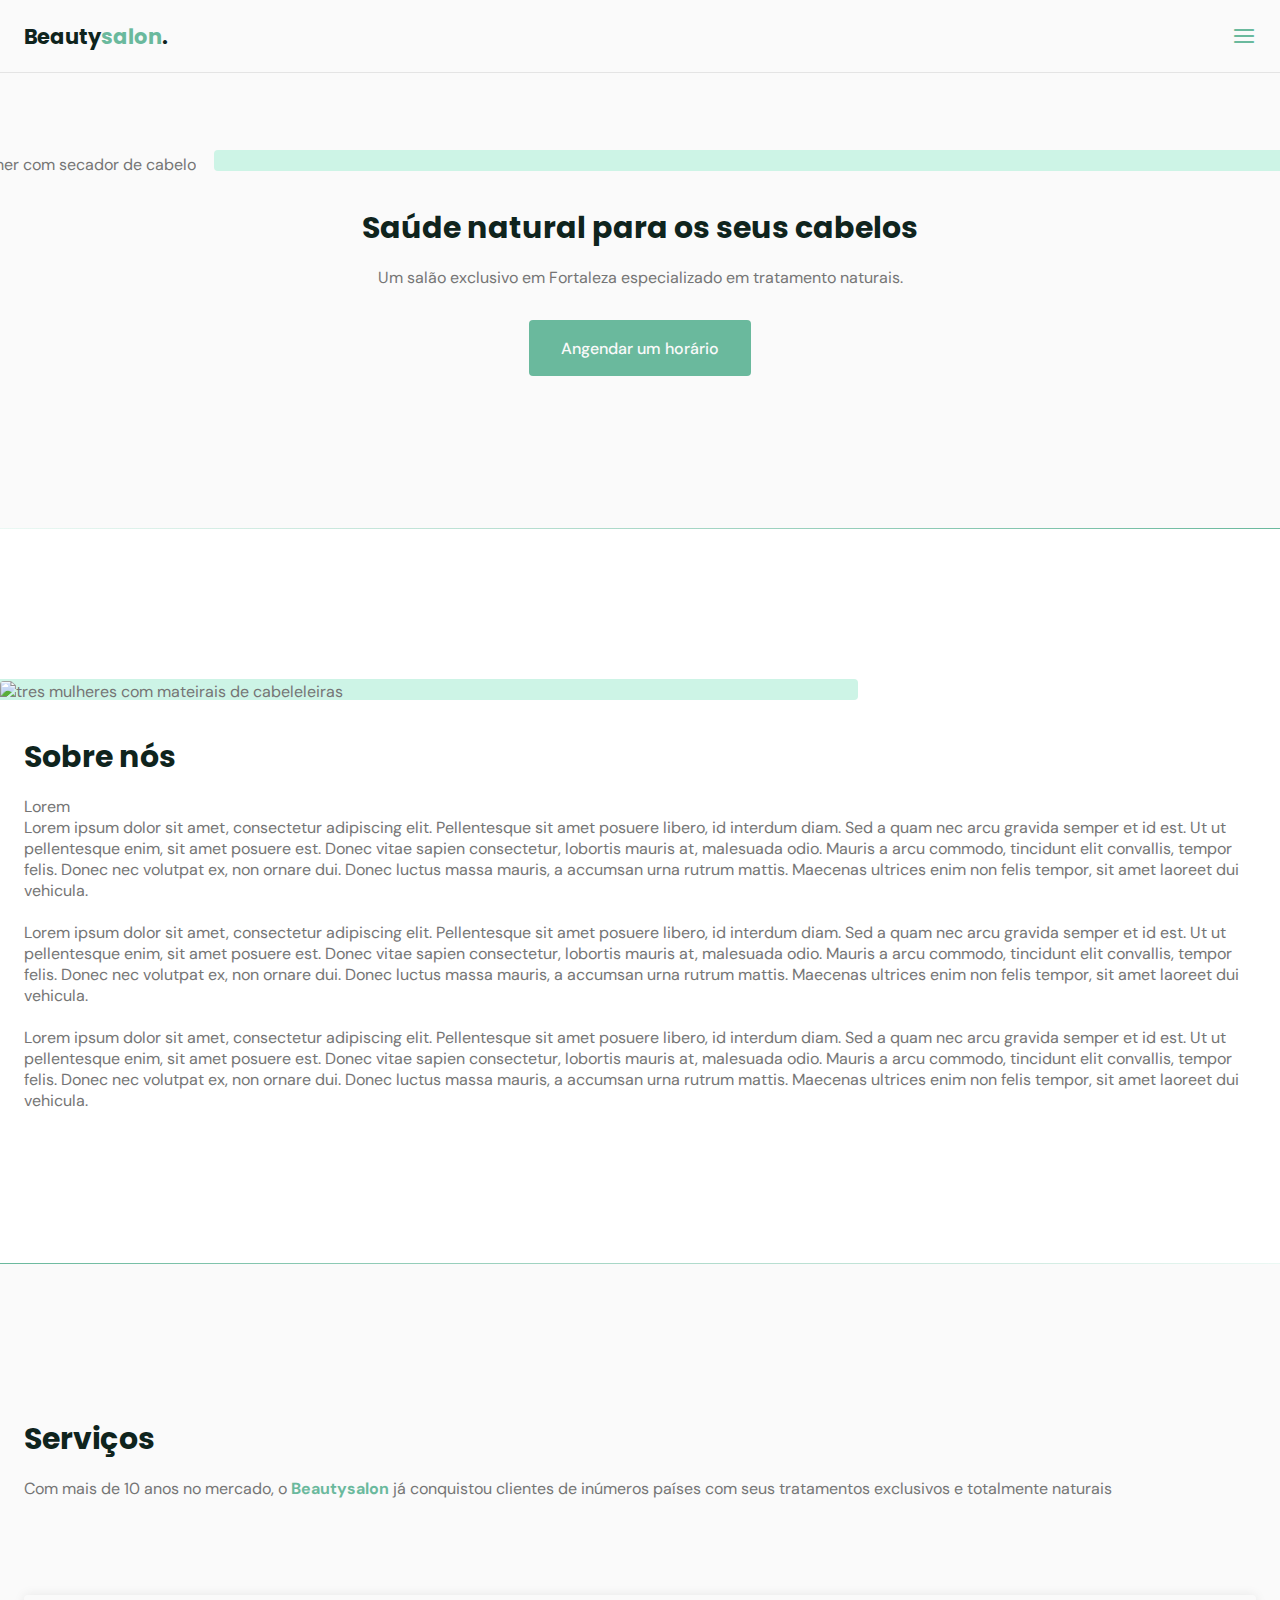
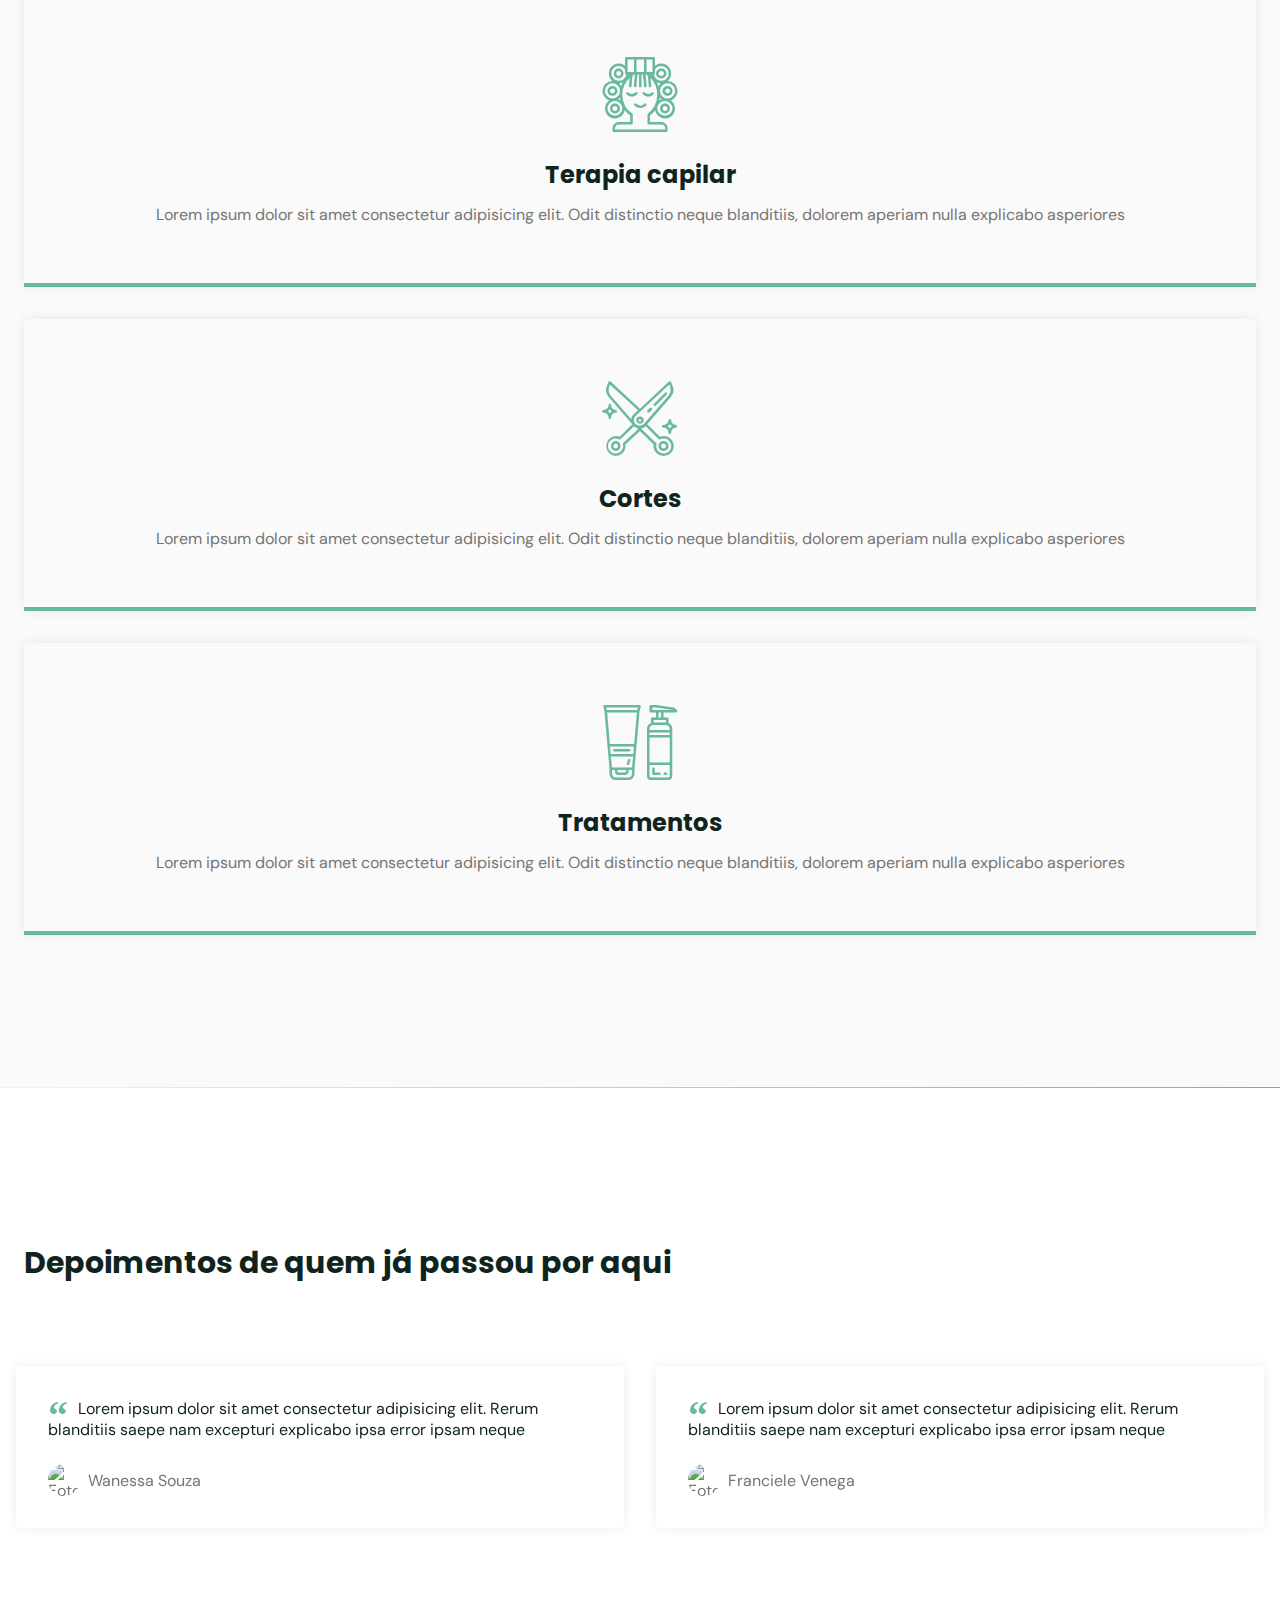
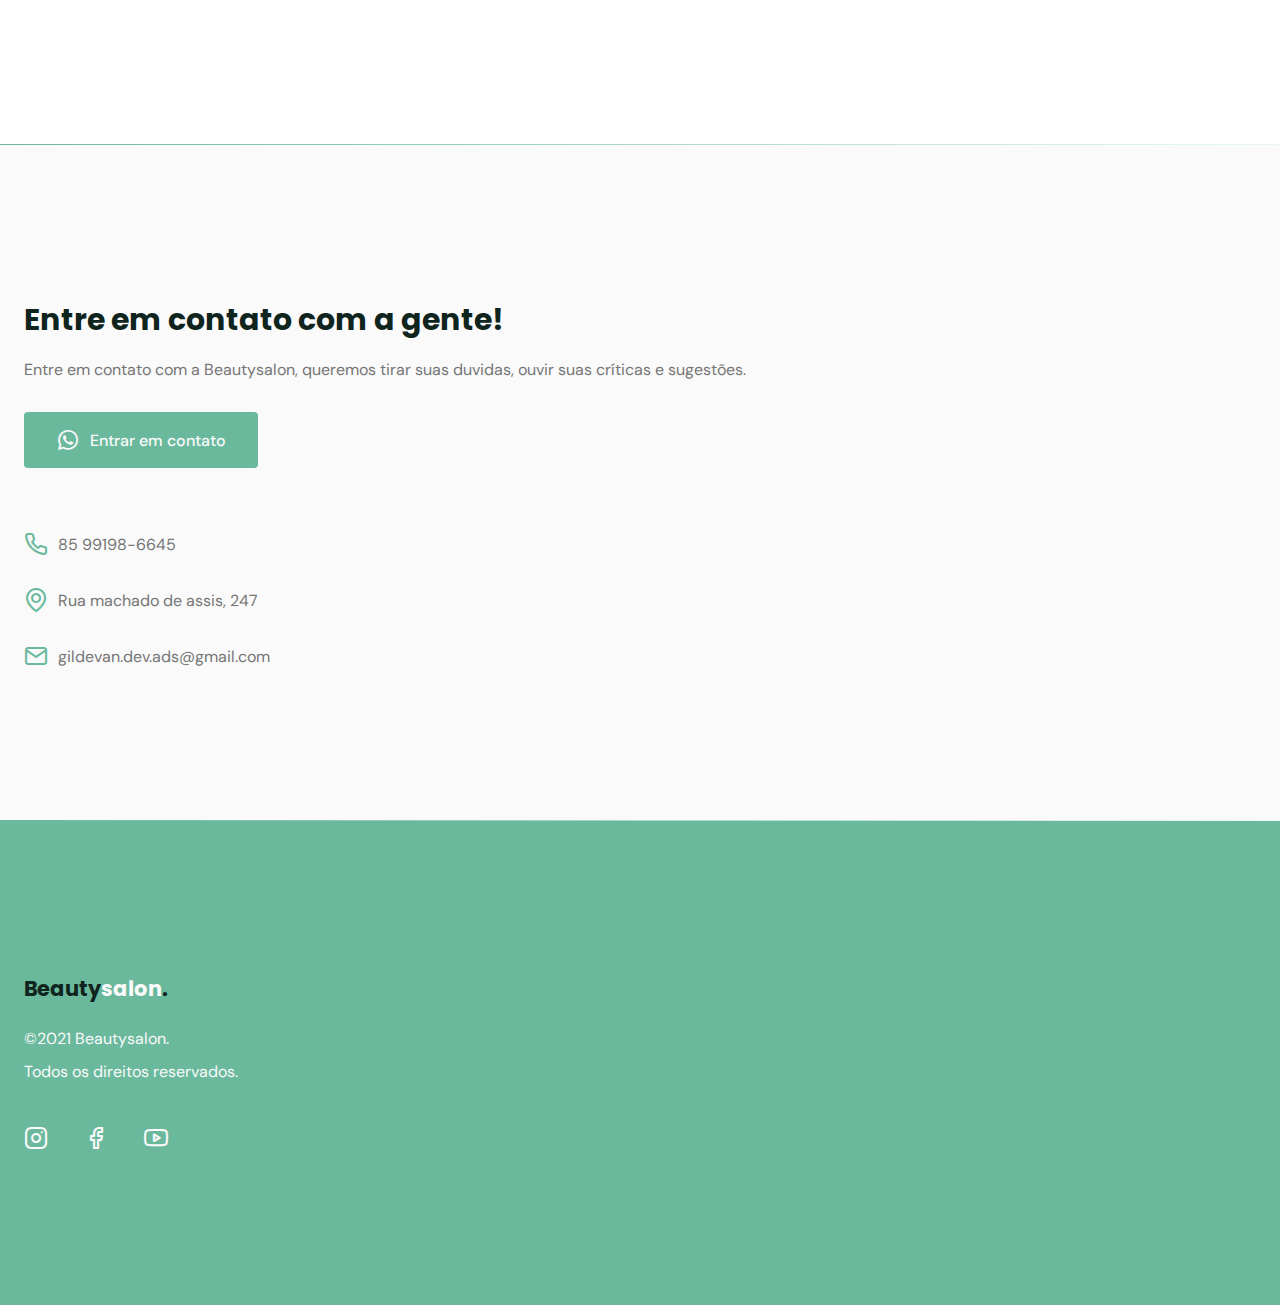
==== commit 99492e6b: "AdionandoButtonBackToTopEDandoInicioAoReponsividade" ====
--- a/index.html
+++ b/index.html
@@ -279,7 +279,7 @@
       </div>
     </footer>
 
-    <a href="#home" class="top" >
+    <a href="#home" class="back-to-top " >
       <img src="https://img.icons8.com/fluency-systems-regular/48/undefined/thick-arrow-pointing-up.png"/>
     </a>
 
--- a/style.css
+++ b/style.css
@@ -495,26 +495,70 @@
 }
 footer .social a {
     margin-right: 2rem;
-    transition: all 0.5s;
+    transition: 0.5s;
+    display: inline-block;
+}
+footer .social  a:hover{
+  transform: translateY(-8px);
 }
 
 /*===== voltar pro topo==*/
-.top a{
-  position: relative;
-}
-.top a{
-  margin-left:50px;
+.back-to-top {
+  position: relative;
+  
+}
+.back-to-top a {
+  margin-left:50%;
+  
  
 }
-.top img{
+.back-to-top img{
+  max-width: 2.5rem;
+  padding: 0.5rem;
+  background: var(--base-color);
+  clip-path: circle();
+}
+
+.back-to-top {
   position: fixed;
   right: 1rem;
   bottom: 1rem;
-  max-width: 2rem;
-  margin-left:38rem;
-  padding: 0.3rem;
-  background: var(--base-color);
-  color: var(--text-color-light);
-  clip-path: circle();
+
+  visibility: hidden;
+  opacity: 0;
+
+  transition: 0.5s;
+  transform: translateY(100%);
+
+
  
+}
+.back-to-top.show{
+  visibility: visible;
+  opacity: 1;
+  transform: translateY(0);
+}
+
+
+/*========== Responsivo ===*/
+
+/*======= Media Queries ==*/
+/*  estra large devices: 1200 > */
+@media (min-width: 1200px) {
+
+}
+
+/*  large devices: 1023 > */
+@media (min-width: 1023px) {
+
+}
+
+/*  estra devices: 992 > */
+@media (min-width: 992px) {
+
+}
+
+/* medium devices 767 */
+@media (min-width: 767px) {
+
 }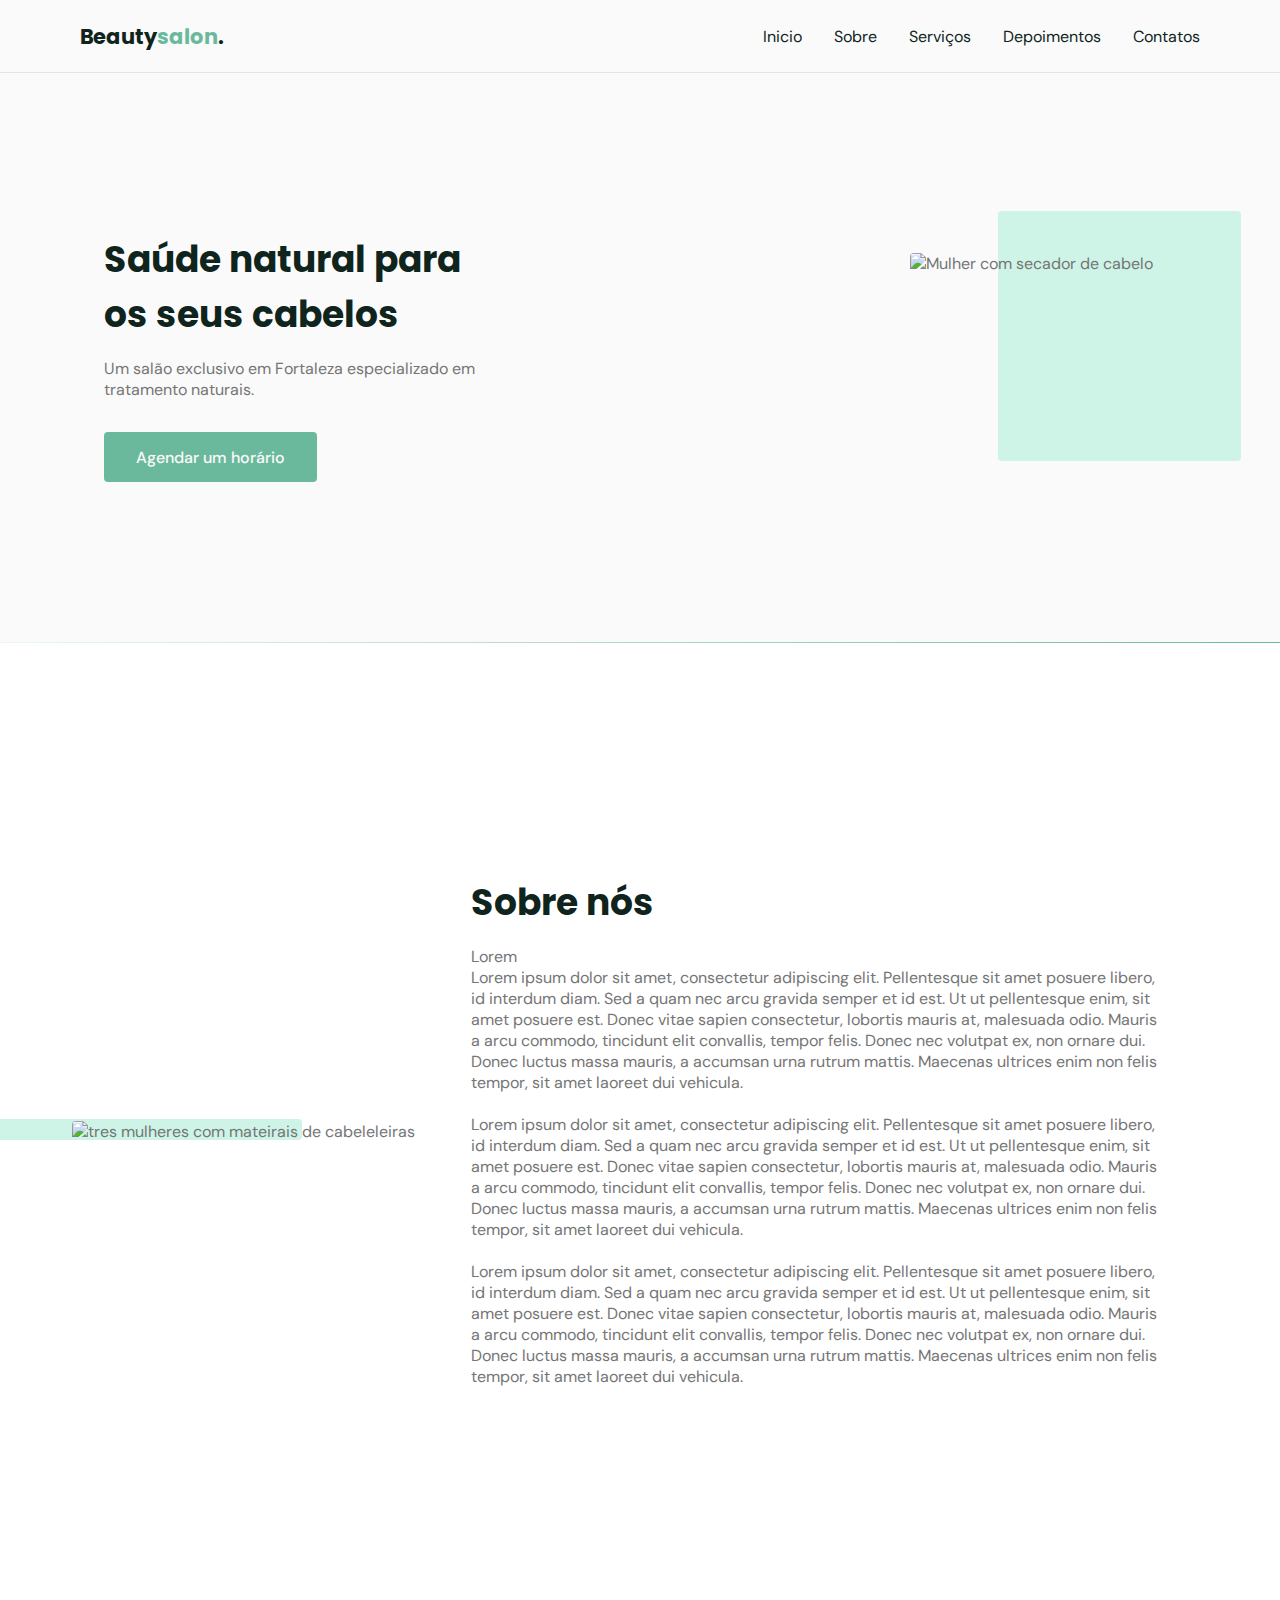
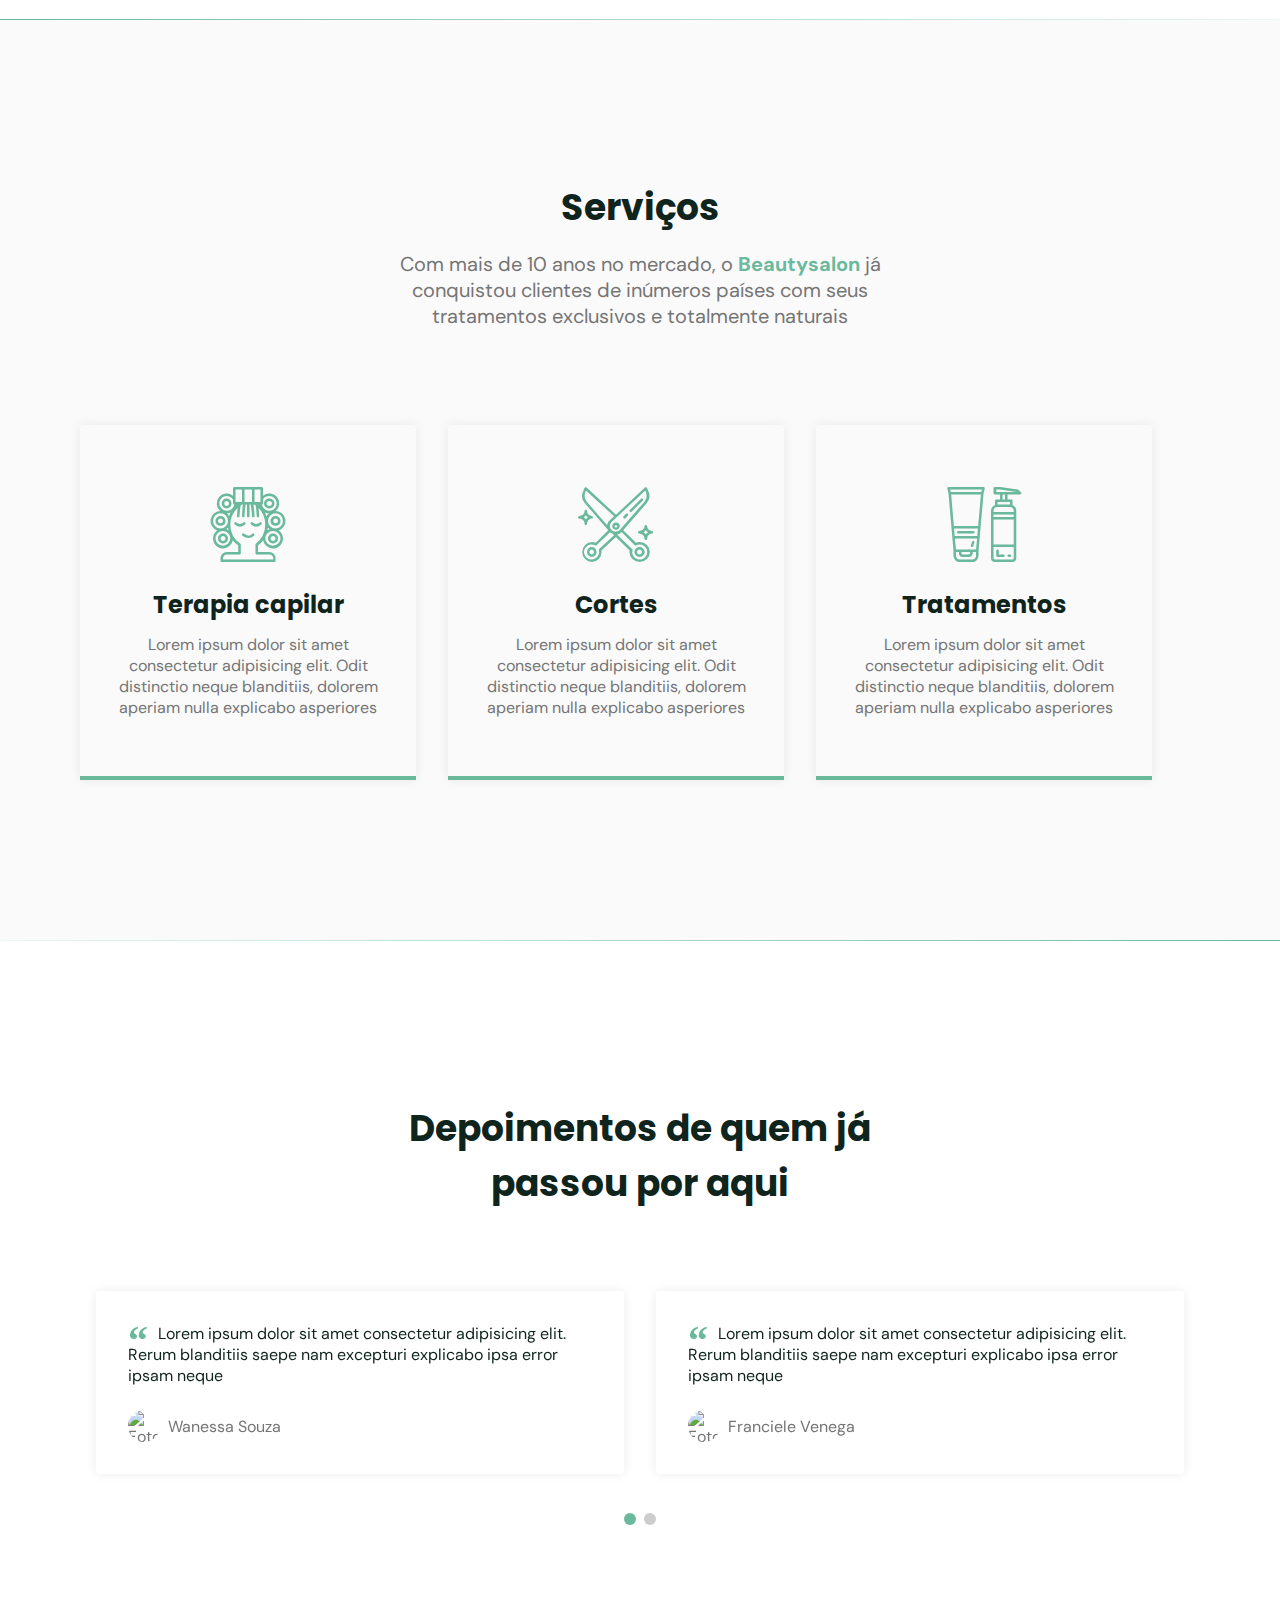
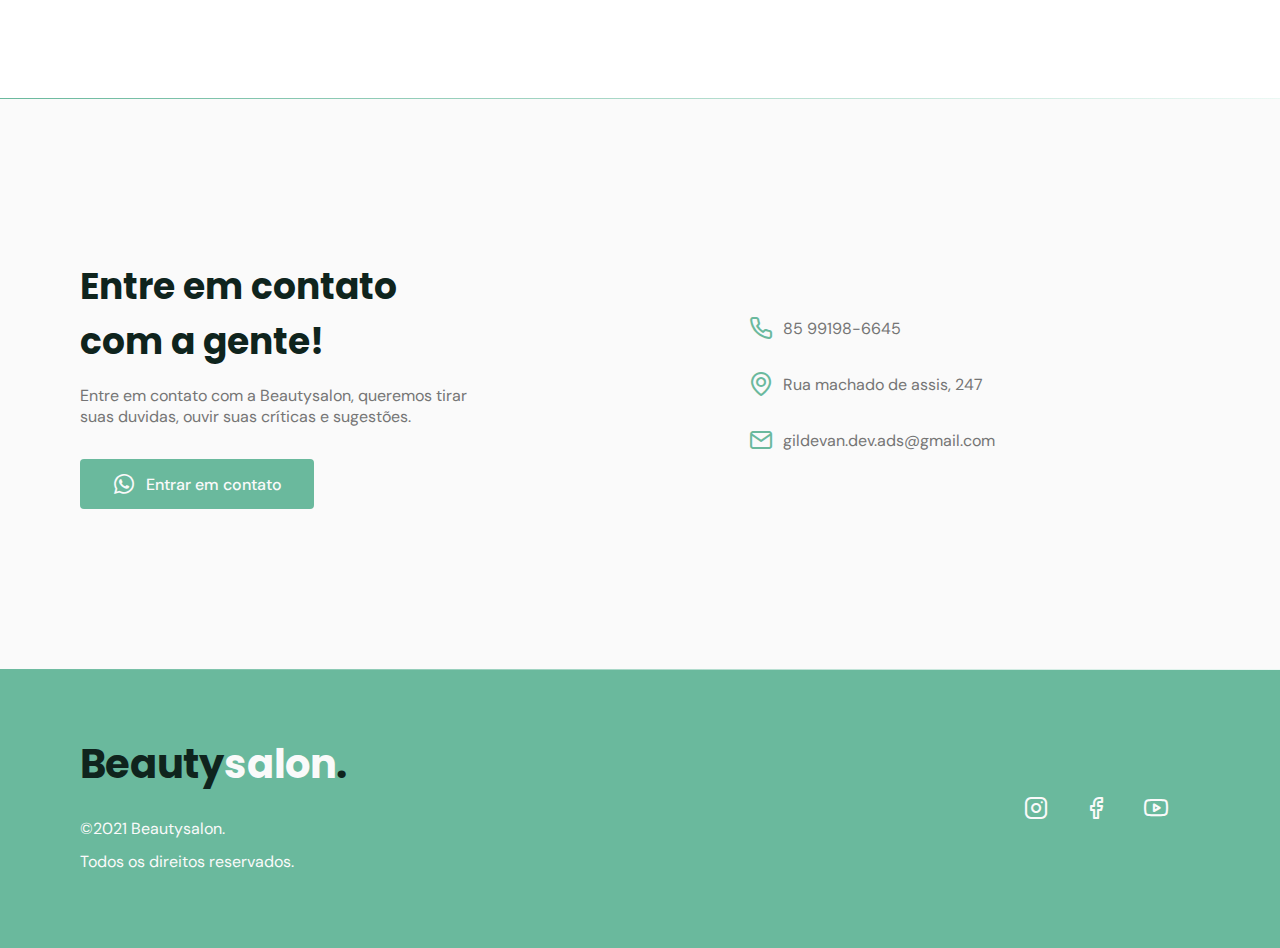
==== commit 5d13a306: "Coreecaoortografica" ====
--- a/index.html
+++ b/index.html
@@ -61,7 +61,7 @@
               Um salão exclusivo em Fortaleza especializado em tratamento
               naturais.
             </p>
-            <a class="button" href="#">Angendar um horário</a>
+            <a class="button" href="#">Agendar um horário</a>
           </div>
         </div>
       </section>
--- a/style.css
+++ b/style.css
@@ -39,6 +39,8 @@
 
   --title-font: 'Poppins', sans-serif;
   --body-font: 'DM Sans', sans-serif;
+
+
 }
 
 /*===  BASE ============================ */
@@ -111,6 +113,9 @@
 .section .title {
   margin-bottom: 1rem;
 }
+.section .subtitle{
+  font-size: var(--subtitle-font-size);
+}
 
 .section .subtitle {
   font-size: var(--subtitle-font-size);
@@ -140,9 +145,6 @@
 #header.scroll {
  
   box-shadow: 0px 0px 12px rgba(0,0,0,0.15);
-}
-#header .scroll .icon-menu{
-  color:white;
 }
 
 
@@ -183,8 +185,10 @@
 }
 
 nav ul li a:hover,
-nav ul li a.active {
+nav ul li a.active{
   color: var(--base-color);
+ 
+ 
 }
 
 nav ul li a::after {
@@ -192,7 +196,7 @@
   width: 0%;
   height: 2px;
   background: var(--base-color);
-
+ 
   position: absolute;
   left: 0;
   bottom: -1.5rem;
@@ -201,8 +205,9 @@
 }
 
 nav ul li a:hover::after,
-nav ul li a.active::after {
+nav ul li a.active::after{
   width: 100%;
+  
 }
 
 nav .menu {
@@ -356,6 +361,7 @@
   margin-right: 1.5rem;
 }
 
+
 /* *********** SERVICES*********** */
 .card.grid {
   grid: 1.5rem;
@@ -440,9 +446,8 @@
 }
 
 .swiper-pagination-bullet {
-  width: 100px;
+  width: 0.75rem;
   height: 0.75rem;
-  
 }
 
 .swiper-pagination-bullet-active {
@@ -480,6 +485,10 @@
   background:var(--base-color);
   
 }
+footer.section{
+    padding: 4rem 0;
+}
+
 footer .logo{
   display:inline-block;
   margin-bottom: 1.5rem;
@@ -545,20 +554,148 @@
 /*======= Media Queries ==*/
 /*  estra large devices: 1200 > */
 @media (min-width: 1200px) {
-
-}
-
+  .container{
+    max-width: 1120px;
+    margin-left: auto;
+    margin-right: auto;
+  }
+
+  .section{
+    padding: 10rem 0;
+  }
+
+  .section header,
+  #testimonials header{
+    max-width: 32rem;
+    text-align: center;
+    margin-left: auto;
+    margin-right: auto;
+  }
+
+
+
+  .button{
+    height:3.125rem ;
+    
+  }
+  /*=== navegation== */
+  
+  nav .menu{
+    opacity: 1;
+    visibility: visible;
+    top: 0;
+
+  }
+
+  nav .menu ul{
+    display: flex;
+    gap: 2rem; 
+
+  }
+  nav .menu ul li a.title{
+    font: 400 1rem var(--body-font);
+    -webkit-font-smoothing: antialiased;
+  }
+
+  nav .menu ul li a.title.active{
+    font-weight: bold;
+    -webkit-font-smoorhing:auto;
+  }
+
+
+  nav .icon-menu {
+    display: none;
+  }
+
+  /* ==== Layout == */
+  main{
+    margin-top: var(--header-height);
+  }
+
+  /* Home */
+  #home .container{
+    grid-auto-flow: column;
+    justify-content: space-between;
+    margin: 0 auto;
+  }
+  #home .image{
+    order: 1;
+  }
+
+  #home .text{
+    order: 0;
+    max-width: 24rem;
+    text-align: left;
+  }
+
+  /* ==== about====  */
+  #about .container{
+    margin: var(--header-height);
+    justify-content: space-between;
+    grid-auto-flow: column;
+   
+   
+
+  }
+  #about .image{
+    margin: auto ;
+  } 
+  /* services */
+
+  .cards {
+    grid-template-columns: 1fr 1fr 1fr;
+  }
+  .cards {
+    padding-right: 3rem;
+    padding-right: 3rem;
+  }
+
+  /* testimonials */
+
+  #testimonials .container {
+    margin-left: auto;
+    margin-right: auto;
+  }
+
+  /* == contact== */
+  #contact .container{
+    grid-auto-flow: column;
+      align-items: center;
+  }
+
+  #contact .text{
+   max-width: 25rem;
+  }
+  /* footer */
+  footer .section{
+    padding: 3.75rem 0 ;
+  }
+
+  footer .container{
+    grid-auto-flow: column;
+    align-items: center;
+    justify-content: space-between;
+  }
+
+  footer .logo{
+    font-size: 2.5rem;
+  }
+}
 /*  large devices: 1023 > */
 @media (min-width: 1023px) {
+  
 
 }
 
 /*  estra devices: 992 > */
 @media (min-width: 992px) {
-
+  :root{
+    --title-font-size: 2.25rem;
+    --subtitle-font-size: 1.25rem;
+  }
 }
 
 /* medium devices 767 */
 @media (min-width: 767px) {
-
+  
 }